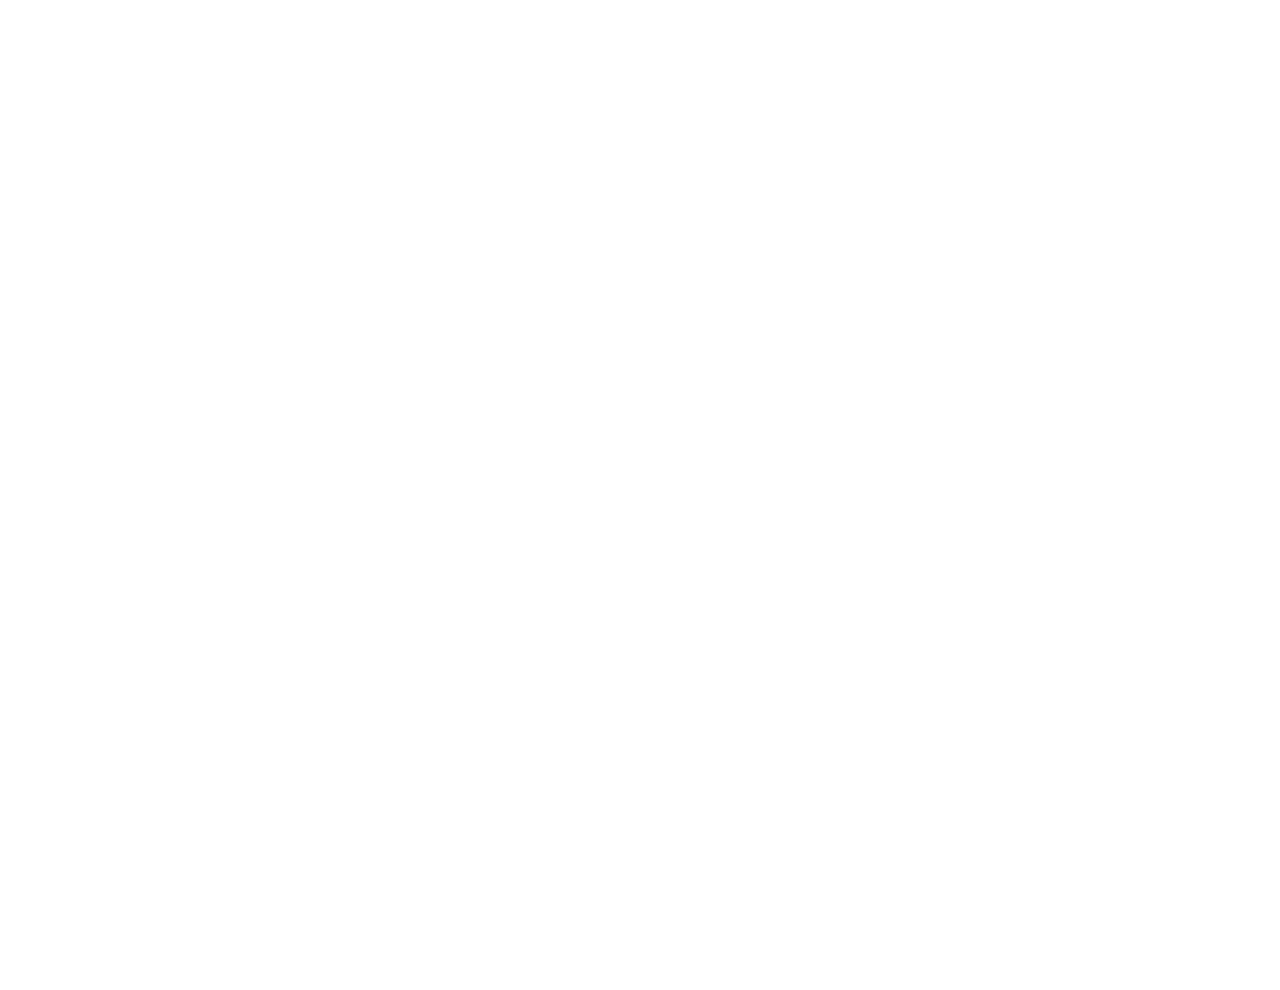
==== index.html @ fecf7533 "1" ====
<!DOCTYPE html>
<html lang="en">
<head>
    <meta charset="UTF-8">
    <meta http-equiv="X-UA-Compatible" content="IE=edge">
    <link rel="icon" href="Main/Favicon2.ico" type="Favicon2.ico"> 
    <meta name="viewport" content="width=device-width, initial-scale=1">
    <title>ALL IN ONE Technologies</title>


    <!--css-->
    <link rel="stylesheet"type="text/css" href="./Main/style.css">
    <!--css-->


    <!--стили шрифтоф-->
<style> /* ДОП ШРИФТЫ */
        
        /* Обычный */
    @font-face {
	font-family: 'More is less 22 Displacement'; 
	src: url(Main/fonts/More\ is\ less\ 22\ Displacement.woff2); 
    src: url(Main/fonts/More\ is\ less\ 22\ Displacement.woff);
    src: url(Main/fonts/More\ is\ less\ 22\ Displacement.ttf);
    }
    
    @font-face {
	font-family: 'Inter'; 
	src: url(Main/fonts/Inter-LightBETA.woff2); 
    src: url(Main/fonts/inter-light.otf);
    src: url(Main/fonts/Inter-LightBETA.woff2);
    }

    @font-face {
	font-family: 'WG Patchwork'; 
	src: url(Main/fonts/patchwork.ttf); 
    }

    @font-face {
	font-family: 'Chakra Petch'; 
	src: url(Main/fonts/ChakraPetch-Regular.ttf); 
    }

    @font-face {
	font-family: 'MACCOS DOUBLE Demo'; 
	src: url(Main/fonts/MACCOS_REGULAR_Demo.otf); 
    }

    @font-face {
	font-family: 'TRASHED'; 
	src: url(Main/fonts/trashed_[allfont.ru].ttf); 
    }

    @import url(https://allfont.ru/allfont.css?fonts=trashed);

</style>
    <!--стили шрифтоф-->
    

</head>
    <!--КОНЕЦ ТЕГА-->

    
<body><!--Тело-->
    <div id="wrapper" class="wrapper">
        <div id="container" class="container"><!--Контейнер-->
            <div class="preloader"><!--preloader-->
                <div class="preloader__row">
                <div class="preloader__item"></div>
                <div class="preloader__item"></div>
                </div>
            </div>
         
            <img  class="img1" src="./Main/1.png" alt="" ><!--банер-->
        
            <img onClick="Input()" class="cloud" id="cloud1" src="Main/cloud.svg" >
       
            <a href="5.Plug/index.html"><!--заголовок-->
                <h2 id="t1" class="text_1">A<span style="color: rgb(255, 255, 255)">L</span>L</h2>
                <h2 id="t2" class="text_2">in</h2>
                <h2 id="t3" class="text_3">ONE</h2>
                <h2 id="t4" class="text_4">Te<span style="color: rgb(255, 255, 255)">ch</span>no<span id="t5" style="color: rgba(35, 51, 52, 1)">logie</span>s</h2>
            </a>  
        
            <!--соцсети-->
            <a  href="http://t.me/allone_tech"> <img class="telegram" id="telegram1" src="Main/telegram.svg"></a>
            <a  href="https://wa.me/+79258591414"> <img class="whatsapp" id="whatsapp1" src="Main/whatsapp.svg"></a>
            <a  href="5.Plug/index.html"> <img class="instagram" id="instagram1" src="Main/instagram.svg"></a>
   
            <a href="1.About/index.html"><!--переход в блок О НАС-we are-->
                <img id="polosa1" class="polosa" src="Main/серая полоса.png">
                <img id="cod1" class="cod" src="Main/Штрих-код.png">
                <p id="wearw1" class="weare"> we are </p>
            </a>
       
            <a href="3.WORKS/index.html"><!--переход в блок РАБОТЫ-WORKS-->
                <p class="WORKS" id="w">WO<span class="w" id="" style="color: #f0d16b">R</span>KS</p>
            </a>
        
        </div>  
        </div>
    </div>
</body>
    <!--Тело Конец-->


    <!--JS-->
    <script>
        window.onload = function () {
        document.body.classList.add('loaded_hiding');
        window.setTimeout(function () {
            document.body.classList.add('loaded');
            document.body.classList.remove('loaded_hiding');
        }, 3000);
        }
    </script>

    <script type="text/javascript">
    
        function Input(){
        login_ok = false;
        
        password = "secret";
        password = prompt("Пароль","");
        password = password.toLowerCase();
        if (password=="secret") {
        login_ok = true;
        window.location = "https://drive.google.com/open?id=1zea0_iCSJAJDcbPmXrh8Y2ih3QPDjzrr&authuser=gkll.mmfb%40gmail.com&usp=drive_fs";
        }

        if (login_ok==false) alert("Неверный пароль!");
        }
    </script>
</html>
---- Main/style.css ----
html, body{
  width:100%; height:100%; margin:0;
    
  background: #ffffff;

  font-family: "More is less 22 Displacement";
  font-family: "Inter";
  font-family: "WG Patchwork";
  font-family: "Chakra Petch";
  font-family: "MACCOS DOUBLE Demo";
  font-family: "TRASHED";
}
* {
  margin: 0px;
  padding: 0px;
  box-sizing: border-box;
}

*,
 *:before,
 *:after {
   box-sizing: border-box;
 }

ul {
  list-style: none;
}
a {
  text-decoration: none;
  outline: none;
}

h1,
h2,
h3,
h4,
h5,
h6 {
    
  }
/*стили для БОДИ конец */


/* _____________________________________________ */
/* 
.wrapper .cloud  {
  filter: blur(5px); 
 transition: 1s; 
} */

/* .wrapper:hover   {
  filter: blur(0); /* Отменяем размытие


/* .container {
  -webkit-transition: all 1s ease;
  -moz-transition: all 1s ease;
  -o-transition: all 1s ease;
  -ms-transition: all 1s ease;
  transition: all 1s ease;
  -webkit-filter: grayscale(100%);
  filter: grayscale(100%);
} */

/* .container:hover  {
  -webkit-filter: grayscale(0);
   filter: grayscale(0);
}  */




.cloud {
  position: absolute;
  width: 72px;
  height: 72px;
  left: 113px;
  top: 240px;

  background: url(download-black-cloud-interface-symbol-with-down-arrow-inside_icon-icons.png);
  filter: drop-shadow(0px 4px 20px #FFFFFF);
}

.cloud {
  transition: 0.5s; /* Время эффекта */
  text-align: center; 

}
.cloud:hover {
  transform: scale(1.8); /* Увеличиваем масштаб */
}

/* @media (hover: hover) {
  #wrapper {
    filter: blur(10);
  }
} */


/* 
.cloud wrapper:hover  {
  filter: blur(10);
} */


/* 
#container #cloud1:hover  {
  filter: blur(5px); 
 
} */
/* _____________________________________________ */



/*контейнер*/
.wrapper {
  position: relative;
  display: flex;
  flex-wrap: wrap;
  max-height: 100%;
  overflow: hidden;
}

.container {
    
  position: relative;
  max-width: 100%;
  min-height: auto;
  margin: 0 auto;
  background-size: contain;
}

.img1 { 
  max-width: 100%;
  height: auto;
  max-height:100%;
  display: flex;
  justify-content: center;
}

/*Стили текстов*/
.text_1 {
  position: absolute;
  left: 231px;
  top: 100px;
    
  font-family: 'More is less 22 Displacement';
  font-style: normal;
  font-weight: 400;
  font-size: 55px;
  line-height: 63px;
  text-align: center;
    
  color: #000000;
    
  text-shadow: 3px 2px 30px #FFFFFF;
}

.text_1 {
  transition: 1s; /* Время эффекта */
  text-align: center; 
}
.text_1:hover {
  transform: scale(1.6); /* Увеличиваем масштаб */
}

.text_2 {
  position: absolute;
  left: 319px;
  top: 115px;

  font-family: 'Inter';
  font-style: normal;
  font-weight: 300;
  font-size: 35px;
  line-height: 42px;

  color: #000000;
}

.text_2 {
  transition: 1s; /* Время эффекта */
  text-align: center; 
}
.text_2:hover {
  transform: scale(1.6); /* Увеличиваем масштаб */
}

.text_3 {
  position: absolute;

  left: 353px;
  top: 110px;

  font-family: 'WG Patchwork';
  font-style: normal;
  font-weight: 400;
  font-size: 40px;
  line-height: 40px;
  text-align: center;

  color: #000000;

  text-shadow: 3px 2px 20px #FFFFFF;
}

.text_3 {
  transition: 1s; /* Время эффекта */
  text-align: center; 
}
.text_3:hover {
  transform: scale(1.6); /* Увеличиваем масштаб */
}

.text_4 {
  position: absolute;
  left: 458px;
  top: 120px;
    
  font-family: 'TRASHED';
  font-style: normal;
  font-weight: 400;
  font-size: 30px;
  line-height: 34px;
    
  text-align: center;
  letter-spacing: 0.25em;
    
  color: #000000;
 }

 .text_4 {
  transition: 1s; /* Время эффекта */
  text-align: center; 
}
.text_4:hover {
  transform: scale(1.2); /* Увеличиваем масштаб */
}
/*Стили текстов конец*/


/*соцсети */
.telegram {
  position: absolute;
  width: 78px;
  height: 76.64px;
  left: 127px;
  top: 90px;
  
  background: url(main/telegram.svg;);
  filter: drop-shadow(0px 4px 10px #FFFFFF);
  transform: rotate(-4.28deg);
}

.telegram {
  transition: 0.5s; /* Время эффекта */
  text-align: center; 
}
.telegram:hover {
  transform: scale(1.2); /* Увеличиваем масштаб */
}

.whatsapp {
  position: absolute;
  width: 68px;
  height: 68px;
  left: 123px;
  top: 135px;

  background: url(/Main/whatsapp.svg)
  filter: drop-shadow(0px 4px 10px #FFFFFF);
}

.whatsapp {
  transition: 0.5s; /* Время эффекта */
  text-align: center; 
}
.whatsapp:hover {
  transform: scale(1.2); /* Увеличиваем масштаб */
}

.instagram {
  position: absolute;
  width: 81px;
  height: 81px;
  left: 127px;
  top: 175px;
  
  background: url(353424-instagram-logo_107474.png);
  filter: drop-shadow(0px 4px 20px #FFFFFF);
  transform: rotate(-15.37deg);
}

.instagram {
  transition: 0.5s; /* Время эффекта */
  text-align: center; 
}
.instagram:hover {
  transform: scale(1.2); /* Увеличиваем масштаб */
}












/*соцсети */


/*другие элементы,штрих код,полоса,текст */
.polosa {
  position: absolute;
  width: 250px;
  height: 38px;
  left: 0px;
  top: 610px;

  transform: translateX(-150%);
  animation: ani 2s forwards;
}

@keyframes ani {
  0% {transform: translateX(-150%);}
  100% {transform: translateY(0);}
}

.weare {
  position: absolute;
  left: 35px;
  top: 630px;

  font-family: 'Chakra Petch';
  font-style: normal;
  font-weight: 400;
  font-size: 15px;
  line-height: 20px;
  letter-spacing: 2.2em;

  color: #FFFFFF;

  transform: translateX(-150%);
  animation: ani 7s forwards;
}

@keyframes ani {
  0% {transform: translateX(-150%);}
  100% {transform: translateY(0);}
}

.cod {
  position: absolute;
  width: 225px;
  height: 22px;
  left: 22px;
  top: 610px;

  font-family: 'Chakra Petch';
  font-style: normal;
  font-weight: 400;
  font-size: 15px;
  line-height: 20px;
  letter-spacing: 2.3em;

  color: #FFFFFF;

  transform: translateX(-150%);
  animation: ani 6s forwards;
}

@keyframes ani {
  0% {transform: translateX(-150%);}
  100% {transform: translateY(0);}
}
/*другие элементы,штрих код,полоса,текст.КОНЕЦ*/


/*Блок WORKS*/
.WORKS {
  position: absolute;
  left: 800px;
  top: 260px;
 

  font-family: 'MACCOS DOUBLE Demo';
  font-style: normal;
  font-weight: 400;
  font-size: 33px;
  line-height: 45px;
  letter-spacing: 0.1em;

  color: #FFFFFF;

  text-shadow: 2px 6px 4px rgba(255, 255, 255, 0.4);
  transform: matrix(1, 0.33, 0.02, 0.96, 0, 0);
}

/*АНИМАЦИЯ МИРЦАНИЯ WORKS*/
.w {
  color: #fff;
  text-shadow:
  /* White glow */
  0 0 7px #fff,
  0 0 10px #fff,
  0 0 21px #fff,
  /* Green glow */
  0 0 42px #EDD394,
  0 0 82px #EDD394,
  0 0 92px #EDD394,
  0 0 102px #EDD394,
  0 0 151px #EDD394;
}

@keyframes flicker {
  0%, 18%, 22%, 25%, 53%, 57%, 100% {
  text-shadow:
  0 0 4px #fff,
  0 0 11px #fff,
  0 0 19px #fff,
  0 0 40px #775b18,
  0 0 80px #9b7d38,
  0 0 90px #EDD394,
  0 0 100px #f7b825,
  0 0 111px #EDD394;
  }
  20%, 24%, 55% {       
  text-shadow: none;
  }
}

.w {
  animation: flicker 1.3s infinite alternate;
  color: rgb(255, 255, 255);
}
/*АНИМАЦИЯ МИРЦАНИЯ WORKS КОНЕЦ*/

/*Блок загрузки прелайдер */
.preloader {
  /*фиксированное позиционирование*/
  position: fixed;
  /* координаты положения */
  left: 0;
  top: 0;
  right: 0;
  bottom: 0;
  /* фоновый цвет элемента */
  background: #e0e0e0;
  /* размещаем блок над всеми элементами на странице (это значение должно быть больше, чем у любого другого позиционированного элемента на странице) */
  z-index: 1001;
}

.preloader__row {
  position: relative;
  top: 50%;
  left: 50%;
  width: 70px;
  height: 70px;
  margin-top: -35px;
  margin-left: -35px;
  text-align: center;
  animation: preloader-rotate 1s infinite linear;
}

.preloader__item {
  position: absolute;
  display: inline-block;
  top: 0;
  background-color: #ffffff;
  border-radius: 100%;
  width: 35px;
  height: 35px;
  animation: preloader-bounce 1s infinite ease-in-out;
}

.preloader__item:last-child {
  top: auto;
  bottom: 0;
  animation-delay: 8s;
}

@keyframes preloader-rotate {
  100% {
    transform: rotate(360deg);
  }
}

@keyframes preloader-bounce {

  0%,
  100% {
    transform: scale(0);
  }

  50% {
    transform: scale(1);
  }
}

.loaded_hiding .preloader {
  transition: 6.3s opacity;
  opacity: 0;
}

.loaded .preloader {
  display: none;
}
/*Блок загрузки прелайдер конец*/



/*Брек поинт*/

/* 1024-1280 */
@media (min-width: 1020px) and (max-width: 1280px){ 
  #wrapper {
    margin: 90px 10px 0px 10px;
    }
  
  #t1 {
    width: 6%;
    font-size: 265%;
    left: 16%;
    top:10%;
    }

  #t2 {
    width: 2%;
    font-size: 180%;
    left: 23%;
    top: 12%;
    }

  #t3 {
    width: 9%;
    font-size: 230%;
    left: 26%;
    top: 12%;
    }

  #t4 {
    width: 23%;
    font-size: 142%;
    left: 36%;
    top: 13.4%;
    }    

  #t5 {
    width: 65%;
    font-size: 108%;
    left: 15%;
    top: 13.4%;
    }  

  #w {
    width: 10%;
    font-size: 176%;
    left: 56.5%;
    top: 30%;
    }    
  
  #polosa1{
    width: 18%;
    left: 0%;
    top: 79%;
    }        

  #cod1 {
    width: 16%;
    left: 2%;
    top: 79%;
    }  

  #wearw1 {
    width: 30%;
    font-size: 67%;
    left: 3%;
    top: 82%;
    }  

  #cloud1 {
    
    width: 6%;
    left: 8%;
    top: 24%;
    }  

  #telegram1 {
    width: 6%;
    left: 8%;
    top: 9%;
    }  

  #whatsapp1 {
    width: 5%;
    left:8%;
    top: 14%;
    }  

  #instagram1 {
    width: 6%;
    left: 8%;
    top: 18%;
    }  
}


  /* 1280-1366 */
@media (min-width: 1277px) and (max-width: 1366px){ 
#t1 {
    width: 6%;
    font-size: 290%;
    left: 15%;
    top:11%;
    }

  #t2 {
    width: 2%;
    font-size: 200%;
    left: 21.2%;
    top: 12.5%;
    }

  #t3 {
    width: 9%;
    font-size: 260%;
    left: 23.3%;
    top: 12.5%;
    }

  #t4 {
    width: 25%;
    font-size: 205%;
    left: 33%;
    top: 13.4%;
    }    

  #t5 {
    width: 65%;
    font-size: 90%;
    left: 15%;
    top: 13.4%;
    }  

  #w {
    width: 10%;
    font-size: 220%;
    left: 56.5%;
    top: 30%;
    }    
  
  #polosa1{
    width: 18%;
    left: 0%;
    top: 76.4%;
    }        

  #cod1 {
    width: 16%;
    left: 2%;
    top: 76.4%;
    }  

  #wearw1 {
    width: 30%;
    font-size: 67%;
    left: 6%;
    top: 79%;
    }  

  #cloud1 {
    width: 6%;
    left: 7.5%;
    top: 26%;
    }  

  #telegram1 {
    width: 6%;
    left: 8%;
    top: 10%;
    }  

  #whatsapp1 {
    width: 5%;
    left:8%;
    top: 15%;
    }  

  #instagram1 {
    width: 6%;
    left: 8%;
    top: 19%;
    }  
}


  /* 1366-1440 ОСНОВНОЙ СТИЛЬ  */
@media (min-width: 1360px) and (max-width: 1440px){}


  /* 1440-1536 */
@media (min-width: 1438px) and (max-width: 1536px){ 
#t1 {
  width: 7%;
  font-size: 360%;
  left: 15%;
  top: 11.5%;
  }

#t2 {
  width: 2%;
  font-size: 240%;
  left: 22.3%;
  top: 13%;
  }

#t3 {
  width: 9%;
  font-size: 310%;
  left: 25%;
  top: 12.9%;
  }

#t4 {
  width: 25%;
  font-size: 210%;
  left: 34%;
  top: 14.4%;
  }    

#t5 {
  width: 65%;
  font-size: 100%;
  left: 15%;
  top: 13.4%;
  }  

#w {
  width: 10%;
  font-size: 220%;
  left: 56.5%;
  top: 30%;
  }    

#polosa1{
  width: 18.3%;
  left: 0%;
  top: 80%;
  }        

#cod1 {
  width: 16%;
  left: 2%;
  top: 80%;
  }  

#wearw1 {
  width: 30%;
  font-size: 67%;
  left: 7.4%;
  top: 82.2%;
  }  

#cloud1 {
  width: 6%;
  left: 7.5%;
  top: 26%;
  }  

#telegram1 {
  width: 6%;
  left: 7.8%;
  top: 11%;
  }  

#whatsapp1 {
  width: 5%;
  left: 7.6%;
  top: 16%;
  }  

#instagram1 {
  width: 6%;
  left: 7.8%;
  top: 20%;
  }  
}

  /* 1536-1920 */
@media (min-width: 1534px) and (max-width: 1920px){ 
#t1 {
  width: 6%;
  font-size: 375%;
  left: 16%;
  top: 11.8%;
  }

#t2 {
  width: 2%;
  font-size: 255%;
  left: 23%;
  top: 13%;
  }

#t3 {
  width: 9%;
  font-size: 325%;
  left: 25.3%;
  top: 12.9%;
  }

#t4 {
  width: 24%;
  font-size: 225%;
  left: 35%;
  top: 14.4%;
  }    

#t5 {
  width: 65%;
  font-size: 105%;
  left: 15%;
  top: 13.4%;
  }  

#w {
  width: 10%;
  font-size: 255%;
  left: 56.8%;
  top: 32%;
  }    

#polosa1{
  width: 18.8%;
  left: 0%;
  top: 80%;
  }        

#cod1 {
  width: 16.7%;
  left: 2%;
  top: 80.2%;
  }  

#wearw1 {
  width: 20%;
  font-size: 90%;
  left: 5.5%;
  top: 82.1%;
  }  

#cloud1 {
  width: 12%;
  left: 4.5%;
  top: 27%;
  }  

#telegram1 {
  width: 6%;
  left: 7.8%;
  top: 12%;
  }  

#whatsapp1 {
  width: 5%;
  left: 7.6%;
  top: 17%;
  }  

#instagram1 {
  width: 6%;
  left: 7.8%;
  top: 21%;
  }  
}

/* 1920 - цент блок с отступами  */
@media (min-width: 1918px) and (max-width: 1985px){ 
#t1 {
  width: 8%;
  font-size: 500%;
  left: 15%;
  top: 12.6%;
  }

#t2 {
  width: 2%;
  font-size: 360%;
  left: 23%;
  top: 14%;
  }

#t3 {
  width: 9%;
  font-size: 420%;
  left: 26%;
  top: 13.5%;
  }

#t4 {
  width: 24%;
  font-size: 275%;
  left: 35.3%;
  top: 14.4%;
  }    

#t5 {
  width: 65%;
  font-size: 105%;
  left: 15%;
  top: 13.4%;
  }  

#w {
  width: 10%;
  font-size: 350%;
  left: 56%;
  top: 32%;
  }    

#polosa1{
  width: 17%;
  left: 0%;
  top: 79%;
  }        

#cod1 {
  width: 15%;
  left: 2%;
  top: 79.1%;
  }  

#wearw1 {
  width: 21%;
  font-size: 90%;
  left: 6.2%;
  top: 80.7%;
  }  

#cloud1 {
  width: 9%;
  height: 9%;
  left: 6%;
  top: 27%;
  }  

#telegram1 {
  width: 9%;
  height: 9%;
  left: 6.8%;
  top: 11%;
  }  

#whatsapp1 {
  width: 8%;
  height: 8%;
  left: 6.8%;
  top: 16%;
  }  

#instagram1 {
  width: 9.4%;
  height: 9.4%;
  left: 7.4%;
  top: 20.4%;
  }  
}

@media  (min-width: 1986px) and (max-width: 2560px){
#t1 {
  width: 8%;
  height: 5%;
  font-size: 750%;
  left: 15.3%;
  top: 13%;
  }

#t2 {
  width: 2%;
  height: 3%;
  font-size: 450%;
  left: 24%;
  top: 14%;
  }

#t3 {
  width: 9%;
  height: 4%;
  font-size: 550%;
  left: 26.6%;
  top: 14%;
  }

#t4 {
  width: 24%;
  height: 3%;
  font-size: 355%;
  left: 35.4%;
  top: 15.1%;
  }    

#t5 {
  width: 65%;
  font-size: 105%;
  left: 15%;
  top: 13.4%;
  }  

#w {
  width: 10%;
  font-size: 470%;
  left: 56%;
  top: 33%;
  }    

#polosa1{
  width: 18.5%;
  height: 5%;
  left: 0%;
  top: 79.5%;
  }        

#cod1 {
  width: 16.6%;
  height: 2.7%;
  left: 2%;
  top: 79.7%;
  }  

#wearw1 {
  width: 24%;
  font-size: 180%;
  left: 2.6%;
  top: 82.7%;
  }  

#cloud1 {
  width: 9%;
  height: 9%;
  left: 6%;
  top: 27%;
  }  

#telegram1 {
  width: 9%;
  height: 9%;
  left: 6.8%;
  top: 11%;
  }  

#whatsapp1 {
  width: 8%;
  height: 8%;
  left: 6.8%;
  top: 16%;
  }  

#instagram1 {
  width: 9.4%;
  height: 9.4%;
  left: 7.4%;
  top: 20.4%;
  }    
}


/* 1366-1445  ПРОМЕЖУТОЧНЫЙ*/
@media (min-width: 1364px) and (max-width: 1445px){ 
#w {
  width: 10%;
  font-size: 230%;
  left: 57%;
  top: 30%;
  }   
}
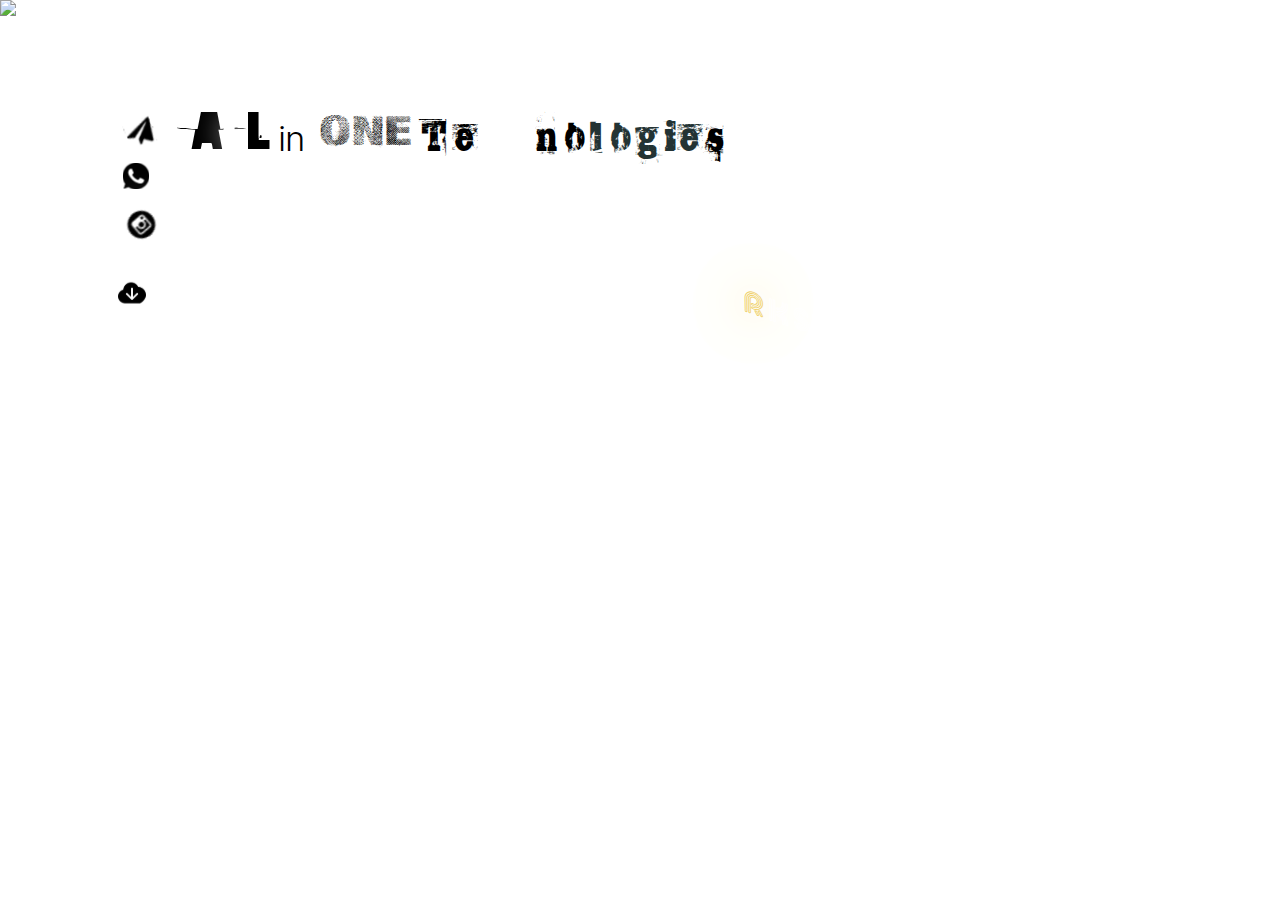
==== commit e6235760: "1" ====
--- a/index.html
+++ b/index.html
@@ -4,7 +4,7 @@
     <meta charset="UTF-8">
     <meta http-equiv="X-UA-Compatible" content="IE=edge">
     <link rel="icon" href="Main/Favicon2.ico" type="Favicon2.ico"> 
-    <meta name="viewport" content="width=device-width, initial-scale=1">
+    <meta name="viewport" content="width=device-width, initial-scale=1.0"> <!--Строчка, которая делает магию-->
     <title>ALL IN ONE Technologies</title>
 
 
@@ -61,45 +61,58 @@
     <!--КОНЕЦ ТЕГА-->
 
     
-<body><!--Тело-->
-    <div id="wrapper" class="wrapper">
-        <div id="container" class="container"><!--Контейнер-->
-            <div class="preloader"><!--preloader-->
-                <div class="preloader__row">
-                <div class="preloader__item"></div>
-                <div class="preloader__item"></div>
-                </div>
+<body id="body1"><!--Тело-->
+
+    <div class="container" id="container1"><!--Контейнер-->
+        <div class="preloader"><!--preloader-->
+            <div class="preloader__row">
+            <div class="preloader__item"></div>
+            <div class="preloader__item"></div>
             </div>
-         
-            <img  class="img1" src="./Main/1.png" alt="" ><!--банер-->
-        
-            <img onClick="Input()" class="cloud" id="cloud1" src="Main/cloud.svg" >
-       
-            <a href="5.Plug/index.html"><!--заголовок-->
-                <h2 id="t1" class="text_1">A<span style="color: rgb(255, 255, 255)">L</span>L</h2>
-                <h2 id="t2" class="text_2">in</h2>
-                <h2 id="t3" class="text_3">ONE</h2>
-                <h2 id="t4" class="text_4">Te<span style="color: rgb(255, 255, 255)">ch</span>no<span id="t5" style="color: rgba(35, 51, 52, 1)">logie</span>s</h2>
-            </a>  
-        
-            <!--соцсети-->
-            <a  href="http://t.me/allone_tech"> <img class="telegram" id="telegram1" src="Main/telegram.svg"></a>
-            <a  href="https://wa.me/+79258591414"> <img class="whatsapp" id="whatsapp1" src="Main/whatsapp.svg"></a>
-            <a  href="5.Plug/index.html"> <img class="instagram" id="instagram1" src="Main/instagram.svg"></a>
-   
-            <a href="1.About/index.html"><!--переход в блок О НАС-we are-->
-                <img id="polosa1" class="polosa" src="Main/серая полоса.png">
-                <img id="cod1" class="cod" src="Main/Штрих-код.png">
-                <p id="wearw1" class="weare"> we are </p>
-            </a>
-       
-            <a href="3.WORKS/index.html"><!--переход в блок РАБОТЫ-WORKS-->
-                <p class="WORKS" id="w">WO<span class="w" id="" style="color: #f0d16b">R</span>KS</p>
-            </a>
-        
-        </div>  
         </div>
-    </div>
+
+        <section class="section1" >
+            <div class="cloud_click">
+                <img onClick="Input()" class="cloud" id="cloud1" src="Main/cloud.svg" >
+            </div>
+
+            <div class="imgs">
+                <img class="img1" src="../ALL IN ONE Technologies/Main/img/1384-799.png">
+            </div>
+
+            <div class="logo"><!--заголовок-->
+                <a href="5.Plug/index.html">
+                    <h2 id="t1" class="text_1">A<span style="color: rgb(255, 255, 255)">L</span>L</h2>
+                    <h2 id="t2" class="text_2">in</h2>
+                    <h2 id="t3" class="text_3">ONE</h2>
+                    <h2 id="t4" class="text_4">Te<span style="color: rgb(255, 255, 255)">ch</span>no<span id="t5" style="color: rgba(35, 51, 52, 1)">logie</span>s</h2>
+                </a>  
+            </div>
+
+            <div class="social"><!--соцсети-->
+                <a  href="http://t.me/allone_tech"> <img class="telegram" id="telegram1" src="Main/telegram.svg"></a>
+                <a  href="https://wa.me/+79258591414"> <img class="whatsapp" id="whatsapp1" src="Main/whatsapp.svg"></a>
+                <a  href="5.Plug/index.html"> <img class="instagram" id="instagram1" src="Main/instagram.svg"></a>
+            </div>
+
+            <div><!--переход в блок О НАС-we are-->
+            <div id="www">
+                <a href="1.About/index.html">
+                    <img id="polosa1"class="polosa" src="Main/серая полоса.png">
+                    <img id="cod1" class="cod" src="Main/Штрих-код.png">
+                    <p id="wearw1" class="weare"> we are </p>
+                </a>
+            </div>
+            </div>
+
+            <div class="block_works"><!--переход в блок РАБОТЫ-WORKS-->
+                <a href="3.WORKS/index.html">
+                    <p class="WORKS" id="w">WO<span class="w" id="" style="color: #f0d16b">R</span>KS</p>
+                </a>
+            </div>
+        </section>
+
+    </div>  
 </body>
     <!--Тело Конец-->
 
--- a/Main/style.css
+++ b/Main/style.css
@@ -1,4 +1,3 @@
-
 html, body{
   width:100%; height:100%; margin:0;
     
@@ -30,209 +29,120 @@
   text-decoration: none;
   outline: none;
 }
-
-h1,
-h2,
-h3,
-h4,
-h5,
-h6 {
-    
-  }
+/* #body1 {
+  background: url(../Main/img/1384-799.png) no-repeat center;
+  background-size: cover;
+}  */
 /*стили для БОДИ конец */
 
 
-/* _____________________________________________ */
-/* 
-.wrapper .cloud  {
-  filter: blur(5px); 
- transition: 1s; 
-} */
-
-/* .wrapper:hover   {
-  filter: blur(0); /* Отменяем размытие
-
-
-/* .container {
-  -webkit-transition: all 1s ease;
-  -moz-transition: all 1s ease;
-  -o-transition: all 1s ease;
-  -ms-transition: all 1s ease;
-  transition: all 1s ease;
-  -webkit-filter: grayscale(100%);
-  filter: grayscale(100%);
-} */
-
-/* .container:hover  {
-  -webkit-filter: grayscale(0);
-   filter: grayscale(0);
-}  */
-
-
-
-
-.cloud {
-  position: absolute;
-  width: 72px;
-  height: 72px;
-  left: 113px;
-  top: 240px;
-
-  background: url(download-black-cloud-interface-symbol-with-down-arrow-inside_icon-icons.png);
-  filter: drop-shadow(0px 4px 20px #FFFFFF);
-}
-
-.cloud {
-  transition: 0.5s; /* Время эффекта */
-  text-align: center; 
-
-}
-.cloud:hover {
-  transform: scale(1.8); /* Увеличиваем масштаб */
-}
-
-/* @media (hover: hover) {
-  #wrapper {
-    filter: blur(10);
-  }
-} */
-
-
-/* 
-.cloud wrapper:hover  {
-  filter: blur(10);
-} */
-
-
-/* 
-#container #cloud1:hover  {
-  filter: blur(5px); 
- 
-} */
-/* _____________________________________________ */
-
-
-
 /*контейнер*/
-.wrapper {
+.container {
+  position: absolute;
+  width: 100%;
+  height: 100%;
+  display: flex;
+  overflow: hidden;
+  justify-content: space-between;
+  flex-wrap: wrap;
+}
+
+.section1 {
   position: relative;
-  display: flex;
-  flex-wrap: wrap;
-  max-height: 100%;
-  overflow: hidden;
-}
-
-.container {
-    
+  width: 100%;
+  height: auto;
+}
+
+.img1 {
+  width: 100%;
+  height: auto;
+}
+
+.imgs {
   position: relative;
-  max-width: 100%;
-  min-height: auto;
-  margin: 0 auto;
-  background-size: contain;
-}
-
-.img1 { 
-  max-width: 100%;
-  height: auto;
-  max-height:100%;
-  display: flex;
-  justify-content: center;
-}
+  width: 100%;
+  height: 100%;
+}
+
+
 
 /*Стили текстов*/
+.logo {
+  position: absolute;
+  width: 45%;
+  height: 8%;
+  left: 15%;
+  top: 11%;
+}
+
 .text_1 {
   position: absolute;
-  left: 231px;
-  top: 100px;
-    
   font-family: 'More is less 22 Displacement';
   font-style: normal;
   font-weight: 400;
   font-size: 55px;
   line-height: 63px;
-  text-align: center;
-    
   color: #000000;
-    
   text-shadow: 3px 2px 30px #FFFFFF;
 }
-
 .text_1 {
   transition: 1s; /* Время эффекта */
-  text-align: center; 
 }
 .text_1:hover {
   transform: scale(1.6); /* Увеличиваем масштаб */
 }
 
 .text_2 {
-  position: absolute;
-  left: 319px;
-  top: 115px;
-
+  left: 15%;
+  top: 25%;
+  position: absolute;
   font-family: 'Inter';
   font-style: normal;
   font-weight: 300;
   font-size: 35px;
   line-height: 42px;
-
   color: #000000;
 }
-
 .text_2 {
   transition: 1s; /* Время эффекта */
-  text-align: center; 
 }
 .text_2:hover {
   transform: scale(1.6); /* Увеличиваем масштаб */
 }
 
 .text_3 {
-  position: absolute;
-
-  left: 353px;
-  top: 110px;
-
+  left: 22%;
+  top: 20%;
+  position: absolute;
   font-family: 'WG Patchwork';
   font-style: normal;
   font-weight: 400;
   font-size: 40px;
   line-height: 40px;
-  text-align: center;
-
   color: #000000;
-
   text-shadow: 3px 2px 20px #FFFFFF;
 }
-
 .text_3 {
   transition: 1s; /* Время эффекта */
-  text-align: center; 
 }
 .text_3:hover {
   transform: scale(1.6); /* Увеличиваем масштаб */
 }
 
 .text_4 {
-  position: absolute;
-  left: 458px;
-  top: 120px;
-    
+  left: 40%;
+  top: 35%;
+  position: absolute;
   font-family: 'TRASHED';
   font-style: normal;
   font-weight: 400;
   font-size: 30px;
   line-height: 34px;
-    
-  text-align: center;
   letter-spacing: 0.25em;
-    
   color: #000000;
- }
-
+}
  .text_4 {
-  transition: 1s; /* Время эффекта */
-  text-align: center; 
+  transition: 1s; /* Время эффекта */ 
 }
 .text_4:hover {
   transform: scale(1.2); /* Увеличиваем масштаб */
@@ -241,18 +151,24 @@
 
 
 /*соцсети */
+.social {
+  position: absolute;
+  width: 5%;
+  height: 18%;
+  left: 8%;
+  top: 11%;
+}
+
 .telegram {
   position: absolute;
   width: 78px;
   height: 76.64px;
-  left: 127px;
-  top: 90px;
+
   
   background: url(main/telegram.svg;);
   filter: drop-shadow(0px 4px 10px #FFFFFF);
   transform: rotate(-4.28deg);
 }
-
 .telegram {
   transition: 0.5s; /* Время эффекта */
   text-align: center; 
@@ -264,14 +180,12 @@
 .whatsapp {
   position: absolute;
   width: 68px;
-  height: 68px;
-  left: 123px;
-  top: 135px;
-
+  height: 72px;
+  top: 28%;
+ 
   background: url(/Main/whatsapp.svg)
   filter: drop-shadow(0px 4px 10px #FFFFFF);
 }
-
 .whatsapp {
   transition: 0.5s; /* Время эффекта */
   text-align: center; 
@@ -284,14 +198,12 @@
   position: absolute;
   width: 81px;
   height: 81px;
-  left: 127px;
-  top: 175px;
-  
+  top: 55%;
+
   background: url(353424-instagram-logo_107474.png);
   filter: drop-shadow(0px 4px 20px #FFFFFF);
   transform: rotate(-15.37deg);
 }
-
 .instagram {
   transition: 0.5s; /* Время эффекта */
   text-align: center; 
@@ -299,56 +211,74 @@
 .instagram:hover {
   transform: scale(1.2); /* Увеличиваем масштаб */
 }
-
-
-
-
-
-
-
-
-
-
-
-
-/*соцсети */
+/*соцсети *
+
+
+/* Облоко */
+.cloud_click {
+  position: absolute;
+  width: 5%;
+  height: 6%;
+  left: 7.5%;
+  top: 29%;
+  z-index: 1;
+}
+.cloud {
+  position: absolute;
+  width: 72px;
+  height: 72px;
+  background: url(download-black-cloud-interface-symbol-with-down-arrow-inside_icon-icons.png);
+  filter: drop-shadow(0px 4px 20px #FFFFFF);
+  z-index: 1;
+}
+.cloud {
+  transition: 0.5s; /* Время эффекта */
+  text-align: center; 
+}
+.cloud:hover {
+  transform: scale(1.8); /* Увеличиваем масштаб */
+}
+/* Облоко */
+/
 
 
 /*другие элементы,штрих код,полоса,текст */
+.div {
+  position: absolute;
+}
+#www {
+  position: absolute;
+  width: 25%;
+  height: 5%;
+  top: 75%;
+}
+
 .polosa {
   position: absolute;
   width: 250px;
   height: 38px;
-  left: 0px;
-  top: 610px;
-
+  left: 0%;
   transform: translateX(-150%);
   animation: ani 2s forwards;
 }
-
 @keyframes ani {
   0% {transform: translateX(-150%);}
   100% {transform: translateY(0);}
 }
-
 .weare {
   position: absolute;
-  left: 35px;
-  top: 630px;
-
+  left: 10%;
+  top: 53%;
   font-family: 'Chakra Petch';
   font-style: normal;
   font-weight: 400;
   font-size: 15px;
   line-height: 20px;
   letter-spacing: 2.2em;
-
   color: #FFFFFF;
-
   transform: translateX(-150%);
   animation: ani 7s forwards;
 }
-
 @keyframes ani {
   0% {transform: translateX(-150%);}
   100% {transform: translateY(0);}
@@ -358,22 +288,18 @@
   position: absolute;
   width: 225px;
   height: 22px;
-  left: 22px;
-  top: 610px;
-
+  left: 6.5%;
+  top: 2.4%;
   font-family: 'Chakra Petch';
   font-style: normal;
   font-weight: 400;
   font-size: 15px;
   line-height: 20px;
   letter-spacing: 2.3em;
-
   color: #FFFFFF;
-
   transform: translateX(-150%);
   animation: ani 6s forwards;
 }
-
 @keyframes ani {
   0% {transform: translateX(-150%);}
   100% {transform: translateY(0);}
@@ -382,21 +308,25 @@
 
 
 /*Блок WORKS*/
+.block_works {
+  position: absolute;
+  width: 12%;
+  height: 15%;
+  left: 52%;
+  top: 25%;
+  
+}
 .WORKS {
   position: absolute;
-  left: 800px;
-  top: 260px;
- 
-
+  top: 40%;
+  left: 9%;
   font-family: 'MACCOS DOUBLE Demo';
   font-style: normal;
   font-weight: 400;
   font-size: 33px;
   line-height: 45px;
   letter-spacing: 0.1em;
-
   color: #FFFFFF;
-
   text-shadow: 2px 6px 4px rgba(255, 255, 255, 0.4);
   transform: matrix(1, 0.33, 0.02, 0.96, 0, 0);
 }
@@ -416,7 +346,6 @@
   0 0 102px #EDD394,
   0 0 151px #EDD394;
 }
-
 @keyframes flicker {
   0%, 18%, 22%, 25%, 53%, 57%, 100% {
   text-shadow:
@@ -513,569 +442,1043 @@
 /*Блок загрузки прелайдер конец*/
 
 
-
-/*Брек поинт*/
-
-/* 1024-1280 */
-@media (min-width: 1020px) and (max-width: 1280px){ 
-  #wrapper {
-    margin: 90px 10px 0px 10px;
+/* Брек поинт */
+
+/* @media (min-width: 1003px) and (max-height: 599px){
+#body1 {
+  background: url(../Main/img/1003-599.png) no-repeat center;
+  background-size: cover;
+} 
+
+.container {
+  zoom: 70%;
+}
+
+.logo {
+  left: 12%;
+  zoom: 110%;
+}
+
+.cloud_click{
+  left: 4.6%;
+}
+
+.social {
+  left: 5%;
+}
+
+
+#www {
+  zoom: 85%;
+}
+.weare {
+  top: 40%;
+  left: 16%;
+  zoom: 85%;
+}
+.cod {
+  left: 13%;
+  zoom: 85%;
+}
+
+.block_works {
+  left: 51%;
+}
+}
+@media (min-width: 1024px) and (max-height: 768px){
+#body1 {
+  background: url(../Main/img/1024-768.png) no-repeat center;
+  background-size: cover;
+} 
+
+.container {
+  zoom: 90%;
+}
+
+.logo {
+  left: 2%;
+  zoom: 90%;
+  top: 12%;
+}
+
+.cloud_click{
+  left: 56.4%;
+  top: 11%
+}
+
+.social {
+  left: 56.4%;
+  top: 27%
+}
+
+
+#www {
+  zoom: 90%;
+  top: 85%;
+}
+.weare {
+  top: 40%;
+  left: 16%;
+  zoom: 90%;
+}
+.cod {
+  left: 13%;
+  zoom: 90%;
+}
+
+.block_works {
+  left: 38.5%;
+  top: 25%;
+}
+} */
+
+
+/* @media (min-width: 1280px) and (max-height: 1024px){
+#body1 {
+  background: url(../Main/img/1024-768.png) no-repeat center;
+  background-size: cover;
+} 
+
+.container {
+  zoom: 114%;
+}
+
+.logo {
+  left: 2%;
+  zoom: 90%;
+  top: 12%;
+}
+
+.cloud_click{
+  left: 57%;
+  top: 11%
+}
+
+.social {
+  left: 56.4%;
+  top: 27%
+}
+
+
+#www {
+  zoom: 90%;
+  top: 85%;
+}
+.weare {
+  top: 40%;
+  left: 16%;
+  zoom: 90%;
+}
+.cod {
+  left: 13%;
+  zoom: 90%;
+}
+
+.block_works {
+  left: 38.5%;
+  top: 25%;
+}
+} */
+
+
+
+/* 
+@media (min-width: 1251px) and (max-height: 626px){
+#body1 {
+  background: url(../Main/img/1251-626.png) no-repeat center;
+  background-size: cover;
+} 
+
+.container {
+  zoom: 80%;
+}
+
+.logo {
+  left: 17%;
+  zoom: 110%;
+  top: 2.2%;
+}
+
+.cloud_click{
+  left: 10%;
+  top: 22%;
+}
+
+.social {
+  left: 10%;
+  top: 2.5%;
+}
+
+
+#www {
+  zoom: 115%;
+  top: 75%;
+}
+.weare {
+  top: 60%;
+  left: 19.7%;
+  zoom: 85%;
+}
+.cod {
+  left: 18%;
+  zoom: 85%;
+}
+
+.block_works {
+  left: 53%;
+  top: 20%;
+}
+} */
+
+/* @media (min-width: 1259px) and (max-height: 855px){
+  #body1 {
+    background: url(../Main/img/) no-repeat center;
+    background-size: cover;
+  }   
+  .container {
+    zoom: 90%;
+  }
+  
+  .social {
+    right: 1%;
+    top: 59%;
+    zoom: 110%;
+  }
+  
+  .cod {
+    top: 15%;
+    left: 0.8%;
+    zoom: 123%;
+  }
+  
+  .works {
+    top: 29%;
+    left: 0.8%;
+    zoom: 123%;
+  }
+  #t {
+    letter-spacing: 80%;
+  }
+  
+  .exit1 {
+    left: 1%;
+    top: 92%;
+    zoom: 110%
+  }
+  
+  .block {
+    left: 23%;
+    top: 50%;
+    zoom: 90%;
+  }
+} */
+
+  /* @media (min-width: 1259px) and (max-height: 631px){
+  #body1 {
+    background: url(../3.WORKS/1259.png) no-repeat center;
+    background-size: cover;
+  }   
+  .container {
+    zoom: 80%;
+  }
+  
+  .social {
+    zoom: 105%;
+    right: 8.5%;
+    top: 54%;
+    zoom: 120%;
+  }
+  
+  .cod {
+    top: 13%;
+    left: 0.6%;
+    zoom: 120%;
+  }
+  
+  .works {
+    top: 27%;
+    left: 0.6%;
+    zoom: 120%;
+  }
+  #t {
+    letter-spacing: 80%;
+  }
+  
+  .exit1 {
+    left: 1%;
+    top: 95%;
+  }
+  
+  .block {
+    left: 20%;
+    top: 50%;
+    zoom: 90%;
+  }
+  } */
+
+  /* @media (min-width: 1263px) and (max-height: 577px){
+  #body1 {
+    background: url(../3.WORKS/1263-577.png) no-repeat center;
+    background-size: cover;
+  }   
+  .container {
+    zoom: 80%;
+  }
+  
+  .social {
+    zoom: 105%;
+    right: 8.5%;
+    top: 57%;
+    zoom: 120%;
+  }
+  
+  .cod {
+    top: 12%;
+    left: 0.7%;
+    zoom: 120%;
+  }
+  
+  .works {
+    top: 29%;
+    left: 0.7%;
+    zoom: 120%;
+  }
+  #t {
+    letter-spacing: 80%;
+  }
+  
+  .exit1 {
+    left: 1%;
+    top: 91%;
+  }
+  
+  .block {
+    left: 18.4%;
+    top: 50%;
+    zoom: 95%;
+  }
+  } */
+
+  /* @media (min-width: 1280px) and (max-height: 800px){
+  #body1 {
+    background: url(../3.WORKS/2732-1536.png) no-repeat center;
+    background-size: cover;
+  }   
+  .container {
+    zoom: 81.3%;
+  }
+  
+  .social {
+    right: 5%;
+    top: 50%;
+  }
+  
+  .cod {
+    top: 12.5%;
+    left: 0.6%;
+  }
+  
+  .works {
+    top: 25%;
+    left: 0.6%;
+  }
+  #t {
+    letter-spacing: 80%;
+  }
+  
+  .exit1 {
+    left: 1%;
+    top: 92%;
+  }
+  
+  .block {
+    left: 15%;
+    top: 40%;
+    zoom: 100%;
+  }
+  } */
+
+
+/* 
+  @media (min-width: 1366px) and (max-height: 768px){
+    #body1 {
+      background: url(../Main/img/1384-799.png) no-repeat center;
+      background-size: cover;
+    } 
+    
+    .container {
+      zoom: 80%;
     }
-  
-  #t1 {
-    width: 6%;
-    font-size: 265%;
-    left: 16%;
-    top:10%;
+    
+    .logo {
+      left: 17%;
+      zoom: 110%;
+      top: 2.2%;
     }
-
-  #t2 {
-    width: 2%;
-    font-size: 180%;
-    left: 23%;
-    top: 12%;
+    
+    .cloud_click{
+      left: 10%;
+      top: 22%;
     }
-
-  #t3 {
-    width: 9%;
-    font-size: 230%;
-    left: 26%;
-    top: 12%;
+    
+    .social {
+      left: 10%;
+      top: 2.5%;
     }
-
-  #t4 {
-    width: 23%;
-    font-size: 142%;
-    left: 36%;
-    top: 13.4%;
-    }    
-
-  #t5 {
-    width: 65%;
-    font-size: 108%;
+    
+    
+    #www {
+      zoom: 115%;
+      top: 75%;
+    }
+    .weare {
+      top: 60%;
+      left: 19.7%;
+      zoom: 85%;
+    }
+    .cod {
+      left: 18%;
+      zoom: 85%;
+    }
+    
+    .block_works {
+      left: 53%;
+      top: 20%;
+    }
+  } */
+
+
+
+  /* @media (min-width: 1379px) and (max-height: 881px){
+  #body1 {
+    background: url(../3.WORKS/1366.png) no-repeat center;
+    background-size: cover;
+  }   
+  .container {
+    zoom: 108%;
+  }
+  
+  .social {
+    right: 4%;
+    top: 52%;
+    zoom: 90%;
+  }
+  
+  .cod {
+    top: 12.5%;
+    left: 0.6%;
+  }
+  
+  .works {
+    top: 25%;
+    left: 0.6%;
+  }
+  #t {
+    letter-spacing: 80%;
+  }
+  
+  .exit1 {
+    left: 1%;
+    top: 92%;
+  }
+  
+  .block {
     left: 15%;
-    top: 13.4%;
-    }  
-
-  #w {
-    width: 10%;
-    font-size: 176%;
-    left: 56.5%;
-    top: 30%;
-    }    
-  
-  #polosa1{
-    width: 18%;
-    left: 0%;
-    top: 79%;
-    }        
-
-  #cod1 {
-    width: 16%;
-    left: 2%;
-    top: 79%;
-    }  
-
-  #wearw1 {
-    width: 30%;
-    font-size: 67%;
-    left: 3%;
-    top: 82%;
-    }  
-
-  #cloud1 {
-    
-    width: 6%;
-    left: 8%;
-    top: 24%;
-    }  
-
-  #telegram1 {
-    width: 6%;
-    left: 8%;
+    top: 40%;
+    zoom: 100%;
+  }
+  } */
+
+  /* @media (min-width: 1374px) and (max-height: 801px){
+  #body1 {
+    background: url(../3.WORKS/1366.png) no-repeat center;
+    background-size: cover;
+  }   
+  .container {
+    zoom: 86%;
+  }
+  
+  .social {
+    right: 7%;
+    top: 50%;
+  }
+  
+  .cod {
+    top: 12.5%;
+    left: 0.6%;
+  }
+  
+  .works {
+    top: 25%;
+    left: 0.6%;
+  }
+  #t {
+    letter-spacing: 80%;
+  }
+  
+  .exit1 {
+    left: 1%;
+    top: 92%;
+  }
+  
+  .block {
+    left: 16.7%;
+    top: 40%;
+    zoom: 110%;
+  }
+  }  */
+
+  /* @media (min-width: 1384px) and (max-height: 799px){
+  #body1 {
+  background: url(../3.WORKS/1366.png) no-repeat center;
+  background-size: cover;
+  }   
+  .container {
+  zoom: 86.5%;
+  }
+  
+  .social {
+  right: 8%;
+  top: 50%;
+  zoom: 110%;
+  }
+  
+  .cod {
+  top: 12.5%;
+  left: 0.6%;
+  }
+  
+  .works {
+  top: 26%;
+  left: 0.6%;
+  }
+  #t {
+  letter-spacing: 80%;
+  }
+  
+  .exit1 {
+  left: 1%;
+  top: 92%;
+  }
+  
+  .block {
+  left: 18%;
+  top: 40%;
+  zoom: 100%;
+  }
+  }  */
+
+  /* @media (min-width: 1400px) and (max-height: 1050px){
+  #body1 {
+    background: url(../3.WORKS/1400-1050.png) no-repeat center;
+    background-size: cover;
+  }   
+  .container {
+    zoom: 126%;
+  }
+  
+  .social {
+    right: 1%;
+    top: 54%;
+    zoom: 80%;
+  }
+  
+  .cod {
+    top: 13%;
+    left: 0.6%;
+  }
+  
+  .works {
+    top: 25%;
+    left: 0.6%;
+  }
+  #t {
+    letter-spacing: 80%;
+  }
+  
+  .exit1 {
+    left: 1%;
+    top: 89%;
+  }
+  
+  .block {
+    left: 17.4%;
+    top: 40%;
+    zoom: 100%;
+  }
+  }  */
+
+  /* @media (min-width: 1440px) and (max-height: 900px){
+  #body1 {
+  background: url(../3.WORKS/1400-1050.png) no-repeat center;
+  background-size: cover;
+  }   
+  .container {
+  zoom: 129%;
+  }
+  
+  .social {
+  right: 1%;
+  top: 55%;
+  }
+  
+  .cod {
+  top: 6%;
+  left: 0.8%;
+  }
+  
+  .works {
+  top: 25%;
+  left: 0.8%;
+  }
+  #t {
+  letter-spacing: 80%;
+  }
+  
+  .exit1 {
+  left: 1%;
+  top: 92%;
+  }
+  
+  .block {
+  left: 20%;
+  top: 43%;
+  zoom: 90%;
+  }
+  } */
+
+  /* @media (min-width: 1419px) and (max-height: 731px){
+  #body1 {
+    background: url(../3.WORKS/1366.png) no-repeat center;
+    background-size: cover;
+  }   
+  .container {
+    zoom: 88%;
+  }
+  
+  .social {
+    right: 9.5%;
+    top: 50%;
+  }
+  
+  .cod {
     top: 9%;
-    }  
-
-  #whatsapp1 {
-    width: 5%;
-    left:8%;
-    top: 14%;
-    }  
-
-  #instagram1 {
-    width: 6%;
-    left: 8%;
-    top: 18%;
-    }  
-}
-
-
-  /* 1280-1366 */
-@media (min-width: 1277px) and (max-width: 1366px){ 
-#t1 {
-    width: 6%;
-    font-size: 290%;
+    left: 0.6%;
+  }
+  
+  .works {
+    top: 25%;
+    left: 0.6%;
+  }
+  #t {
+    letter-spacing: 80%;
+  }
+  
+  .exit1 {
+    left: 1%;
+    top: 92%;
+  }
+  
+  .block {
+    left: 16.5%;
+    top: 40%;
+    zoom: 110%;
+  }
+  }  */
+
+  /* @media (min-width: 1422px) and (max-height: 829px){
+  #body1 {
+    background: url(../3.WORKS/1366.png) no-repeat center;
+    background-size: cover;
+  }   
+  .container {
+    zoom: 89%;
+  }
+  
+  .social {
+    right: 8%;
+    top: 50%;
+    zoom: 110%;
+  }
+  
+  .cod {
+    top: 12.5%;
+    left: 0.6%;
+  }
+  
+  .works {
+    top: 25%;
+    left: 0.6%;
+  }
+  #t {
+    letter-spacing: 80%;
+  }
+  
+  .exit1 {
+    left: 1%;
+    top: 92%;
+  }
+  
+  .block {
+    left: 16.5%;
+    top: 40%;
+    zoom: 110%;
+  }
+  }  */
+
+  /* @media (min-width: 1519px) and (max-height: 706px){
+  #body1 {
+    background: url(../3.WORKS/1519-706.png) no-repeat center;
+    background-size: cover;
+  }   
+  .container {
+    zoom: 94%;
+  }
+  
+  .social {
+    right: 9%;
+    top: 57%;
+  }
+  
+  .cod {
+    top: 11%;
+    left: 0.6%;
+  }
+  
+  .works {
+    top: 28%;
+    left: 0.6%;
+  }
+  #t {
+    letter-spacing: 80%;
+  }
+  
+  .exit1 {
+    left: 1%;
+    top: 91%;
+  }
+  
+  .block {
+    left: 18%;
+    top: 45%;
+    zoom: 100%;
+  }
+  } */
+
+  /* @media (min-width: 1536px) and (max-height: 864px){
+  #body1 {
+    background: url(../3.WORKS/2732-1536.png) no-repeat center;
+    background-size: cover;
+  }   
+  .container {
+    zoom: 117%;
+  }
+  
+  .social {
+    right: 9%;
+    top: 50%;
+  }
+  
+  .cod {
+    top: 12.5%;
+    left: 0.6%;
+  }
+  
+  .works {
+    top: 25%;
+    left: 0.6%;
+  }
+  #t {
+    letter-spacing: 80%;
+  }
+  
+  .exit1 {
+    left: 1%;
+    top: 92%;
+  }
+  
+  .block {
     left: 15%;
-    top:11%;
+    top: 40%;
+    zoom: 100%;
+  }
+  } */
+
+  /* @media (min-width: 1579px) and (max-height: 1031px){
+  #body1 {
+    background: url(../3.WORKS/2732-1536.png) no-repeat center;
+    background-size: cover;
+  }   
+  .container {
+    zoom: 124%;
+  }
+  
+  .social {
+    right: 3.5%;
+    top: 51%;
+  }
+  
+  .cod {
+    top: 12.5%;
+    left: 0.6%;
+  }
+  
+  .works {
+    top: 25%;
+    left: 0.6%;
+  }
+  #t {
+    letter-spacing: 80%;
+  }
+  
+  .exit1 {
+    left: 1%;
+    top: 92%;
+  }
+  
+  .block {
+    left: 15%;
+    top: 40%;
+    zoom: 100%;
+  }
+  } */
+
+  /* @media (min-width: 1600px) and (max-height: 1200px){
+  #body1 {
+    background: url(../3.WORKS/2732-1536.png) no-repeat center;
+    background-size: cover;
+  }   
+  .container {
+    zoom: 130%;
+  }
+  
+  .social {
+    zoom: 105%;
+    right: 6%;
+    top: 53%;
+  }
+  
+  .cod {
+    top: 12.5%;
+    left: 0.6%;
+  }
+  
+  .works {
+    top: 25%;
+    left: 0.6%;
+  }
+  #t {
+    letter-spacing: 80%;
+  }
+  
+  .exit1 {
+    left: 1%;
+    top: 92%;
+  }
+  
+  .block {
+    left: 15%;
+    top: 40%;
+    zoom: 100%;
+  }
+  } */
+
+  /* @media (min-width: 1600px) and (max-height: 900px){
+  #body1 {
+    background: url(../3.WORKS/2732-1536.png) no-repeat center;
+    background-size: cover;
+  }   
+  .container {
+    zoom: 122%;
+  }
+  
+  .social {
+    zoom: 105%;
+    right: 9%;
+    top: 50%;
+  }
+  
+  .cod {
+    top: 12.5%;
+    left: 0.6%;
+  }
+  
+  .works {
+    top: 25%;
+    left: 0.6%;
+  }
+  #t {
+    letter-spacing: 80%;
+  }
+  
+  .exit1 {
+    left: 1%;
+    top: 92%;
+  }
+  
+  .block {
+    left: 15%;
+    top: 40%;
+    zoom: 100%;
     }
-
-  #t2 {
-    width: 2%;
-    font-size: 200%;
-    left: 21.2%;
+  } */
+
+  /* @media (min-width: 1659px) and (max-height: 881px){
+  #body1 {
+    background: url(../3.WORKS/1519-706.png) no-repeat center;
+    background-size: cover;
+  }   
+  .container {
+    zoom: 130%;
+  }
+  
+  .social {
+    zoom: 105%;
+    right: 3.5%;
+    top: 57%;
+  }
+  
+  .cod {
+    top: 11%;
+    left: 0.6%;
+  }
+  
+  .works {
+    top: 26%;
+    left: 0.6%;
+  }
+  #t {
+    letter-spacing: 80%;
+  }
+  
+  .exit1 {
+    left: 1%;
+    top: 92%;
+  }
+  
+  .block {
+    left: 15.3%;
+    top: 40%;
+    zoom: 100%;
+  }
+  } */
+
+  /* @media (min-width: 1680px) and (max-height: 1050px){
+  #body1 {
+    background: url(../3.WORKS/1519-706.png) no-repeat center;
+    background-size: cover;
+  }   
+  .container {
+    zoom: 136.5%;
+  }
+  
+  .social {
+    zoom: 104%;
+    right: 6%;
+    top: 60%;
+  }
+  
+  .cod {
+    top: 11%;
+    left: 0.6%;
+  }
+  
+  .works {
+    top: 26%;
+    left: 0.6%;
+  }
+  #t {
+    letter-spacing: 80%;
+  }
+  
+  .exit1 {
+    left: 1%;
+    top: 92%;
+  }
+  
+  .block {
+    left: 15.3%;
+    top: 40%;
+    zoom: 100%;
+  }
+  } */
+
+  /* @media (min-width: 1920px) and (max-height: 1080px){
+  #body1 {
+    background: url(../3.WORKS/2732-1536.png) no-repeat center;
+    background-size: cover;
+  }   
+  .container {
+    zoom: 146%;
+  }
+  
+  .social {
+    zoom: 110%;
+    right: 9%;
+    top: 50%;
+  }
+  
+  .cod {
     top: 12.5%;
-    }
-
-  #t3 {
-    width: 9%;
-    font-size: 260%;
-    left: 23.3%;
+    left: 0.6%;
+  }
+  
+  .works {
+    top: 25%;
+    left: 0.6%;
+  }
+  #t {
+    letter-spacing: 80%;
+  }
+  
+  .exit1 {
+    left: 1%;
+    top: 92%;
+  }
+  
+  .block {
+    left: 15%;
+    top: 40%;
+    zoom: 100%;
+  }
+  } */
+
+  /* @media (min-width: 2560px) and (max-height: 1440px){
+  #body1 {
+    background: url(../3.WORKS/2732-1536.png) no-repeat center;
+    background-size: cover;
+  }   
+  .container {
+    zoom: 195%;
+  }
+  
+  .social {
+    zoom: 110%;
+    right: 8%;
+    top: 50%;
+  }
+  
+  .cod {
     top: 12.5%;
-    }
-
-  #t4 {
-    width: 25%;
-    font-size: 205%;
-    left: 33%;
-    top: 13.4%;
-    }    
-
-  #t5 {
-    width: 65%;
-    font-size: 90%;
+    left: 0.6%;
+  }
+  
+  .works {
+    top: 25%;
+    left: 0.6%;
+  }
+  #t {
+    letter-spacing: 80%;
+  }
+  
+  .exit1 {
+    left: 1%;
+    top: 92%;
+  }
+  
+  .block {
     left: 15%;
-    top: 13.4%;
-    }  
-
-  #w {
-    width: 10%;
-    font-size: 220%;
-    left: 56.5%;
-    top: 30%;
-    }    
-  
-  #polosa1{
-    width: 18%;
-    left: 0%;
-    top: 76.4%;
-    }        
-
-  #cod1 {
-    width: 16%;
-    left: 2%;
-    top: 76.4%;
-    }  
-
-  #wearw1 {
-    width: 30%;
-    font-size: 67%;
-    left: 6%;
-    top: 79%;
-    }  
-
-  #cloud1 {
-    width: 6%;
-    left: 7.5%;
-    top: 26%;
-    }  
-
-  #telegram1 {
-    width: 6%;
-    left: 8%;
-    top: 10%;
-    }  
-
-  #whatsapp1 {
-    width: 5%;
-    left:8%;
-    top: 15%;
-    }  
-
-  #instagram1 {
-    width: 6%;
-    left: 8%;
-    top: 19%;
-    }  
-}
-
-
-  /* 1366-1440 ОСНОВНОЙ СТИЛЬ  */
-@media (min-width: 1360px) and (max-width: 1440px){}
-
-
-  /* 1440-1536 */
-@media (min-width: 1438px) and (max-width: 1536px){ 
-#t1 {
-  width: 7%;
-  font-size: 360%;
-  left: 15%;
-  top: 11.5%;
-  }
-
-#t2 {
-  width: 2%;
-  font-size: 240%;
-  left: 22.3%;
-  top: 13%;
-  }
-
-#t3 {
-  width: 9%;
-  font-size: 310%;
-  left: 25%;
-  top: 12.9%;
-  }
-
-#t4 {
-  width: 25%;
-  font-size: 210%;
-  left: 34%;
-  top: 14.4%;
-  }    
-
-#t5 {
-  width: 65%;
-  font-size: 100%;
-  left: 15%;
-  top: 13.4%;
-  }  
-
-#w {
-  width: 10%;
-  font-size: 220%;
-  left: 56.5%;
-  top: 30%;
-  }    
-
-#polosa1{
-  width: 18.3%;
-  left: 0%;
-  top: 80%;
-  }        
-
-#cod1 {
-  width: 16%;
-  left: 2%;
-  top: 80%;
-  }  
-
-#wearw1 {
-  width: 30%;
-  font-size: 67%;
-  left: 7.4%;
-  top: 82.2%;
-  }  
-
-#cloud1 {
-  width: 6%;
-  left: 7.5%;
-  top: 26%;
-  }  
-
-#telegram1 {
-  width: 6%;
-  left: 7.8%;
-  top: 11%;
-  }  
-
-#whatsapp1 {
-  width: 5%;
-  left: 7.6%;
-  top: 16%;
-  }  
-
-#instagram1 {
-  width: 6%;
-  left: 7.8%;
-  top: 20%;
-  }  
-}
-
-  /* 1536-1920 */
-@media (min-width: 1534px) and (max-width: 1920px){ 
-#t1 {
-  width: 6%;
-  font-size: 375%;
-  left: 16%;
-  top: 11.8%;
-  }
-
-#t2 {
-  width: 2%;
-  font-size: 255%;
-  left: 23%;
-  top: 13%;
-  }
-
-#t3 {
-  width: 9%;
-  font-size: 325%;
-  left: 25.3%;
-  top: 12.9%;
-  }
-
-#t4 {
-  width: 24%;
-  font-size: 225%;
-  left: 35%;
-  top: 14.4%;
-  }    
-
-#t5 {
-  width: 65%;
-  font-size: 105%;
-  left: 15%;
-  top: 13.4%;
-  }  
-
-#w {
-  width: 10%;
-  font-size: 255%;
-  left: 56.8%;
-  top: 32%;
-  }    
-
-#polosa1{
-  width: 18.8%;
-  left: 0%;
-  top: 80%;
-  }        
-
-#cod1 {
-  width: 16.7%;
-  left: 2%;
-  top: 80.2%;
-  }  
-
-#wearw1 {
-  width: 20%;
-  font-size: 90%;
-  left: 5.5%;
-  top: 82.1%;
-  }  
-
-#cloud1 {
-  width: 12%;
-  left: 4.5%;
-  top: 27%;
-  }  
-
-#telegram1 {
-  width: 6%;
-  left: 7.8%;
-  top: 12%;
-  }  
-
-#whatsapp1 {
-  width: 5%;
-  left: 7.6%;
-  top: 17%;
-  }  
-
-#instagram1 {
-  width: 6%;
-  left: 7.8%;
-  top: 21%;
-  }  
-}
-
-/* 1920 - цент блок с отступами  */
-@media (min-width: 1918px) and (max-width: 1985px){ 
-#t1 {
-  width: 8%;
-  font-size: 500%;
-  left: 15%;
-  top: 12.6%;
-  }
-
-#t2 {
-  width: 2%;
-  font-size: 360%;
-  left: 23%;
-  top: 14%;
-  }
-
-#t3 {
-  width: 9%;
-  font-size: 420%;
-  left: 26%;
-  top: 13.5%;
-  }
-
-#t4 {
-  width: 24%;
-  font-size: 275%;
-  left: 35.3%;
-  top: 14.4%;
-  }    
-
-#t5 {
-  width: 65%;
-  font-size: 105%;
-  left: 15%;
-  top: 13.4%;
-  }  
-
-#w {
-  width: 10%;
-  font-size: 350%;
-  left: 56%;
-  top: 32%;
-  }    
-
-#polosa1{
-  width: 17%;
-  left: 0%;
-  top: 79%;
-  }        
-
-#cod1 {
-  width: 15%;
-  left: 2%;
-  top: 79.1%;
-  }  
-
-#wearw1 {
-  width: 21%;
-  font-size: 90%;
-  left: 6.2%;
-  top: 80.7%;
-  }  
-
-#cloud1 {
-  width: 9%;
-  height: 9%;
-  left: 6%;
-  top: 27%;
-  }  
-
-#telegram1 {
-  width: 9%;
-  height: 9%;
-  left: 6.8%;
-  top: 11%;
-  }  
-
-#whatsapp1 {
-  width: 8%;
-  height: 8%;
-  left: 6.8%;
-  top: 16%;
-  }  
-
-#instagram1 {
-  width: 9.4%;
-  height: 9.4%;
-  left: 7.4%;
-  top: 20.4%;
-  }  
-}
-
-@media  (min-width: 1986px) and (max-width: 2560px){
-#t1 {
-  width: 8%;
-  height: 5%;
-  font-size: 750%;
-  left: 15.3%;
-  top: 13%;
-  }
-
-#t2 {
-  width: 2%;
-  height: 3%;
-  font-size: 450%;
-  left: 24%;
-  top: 14%;
-  }
-
-#t3 {
-  width: 9%;
-  height: 4%;
-  font-size: 550%;
-  left: 26.6%;
-  top: 14%;
-  }
-
-#t4 {
-  width: 24%;
-  height: 3%;
-  font-size: 355%;
-  left: 35.4%;
-  top: 15.1%;
-  }    
-
-#t5 {
-  width: 65%;
-  font-size: 105%;
-  left: 15%;
-  top: 13.4%;
-  }  
-
-#w {
-  width: 10%;
-  font-size: 470%;
-  left: 56%;
-  top: 33%;
-  }    
-
-#polosa1{
-  width: 18.5%;
-  height: 5%;
-  left: 0%;
-  top: 79.5%;
-  }        
-
-#cod1 {
-  width: 16.6%;
-  height: 2.7%;
-  left: 2%;
-  top: 79.7%;
-  }  
-
-#wearw1 {
-  width: 24%;
-  font-size: 180%;
-  left: 2.6%;
-  top: 82.7%;
-  }  
-
-#cloud1 {
-  width: 9%;
-  height: 9%;
-  left: 6%;
-  top: 27%;
-  }  
-
-#telegram1 {
-  width: 9%;
-  height: 9%;
-  left: 6.8%;
-  top: 11%;
-  }  
-
-#whatsapp1 {
-  width: 8%;
-  height: 8%;
-  left: 6.8%;
-  top: 16%;
-  }  
-
-#instagram1 {
-  width: 9.4%;
-  height: 9.4%;
-  left: 7.4%;
-  top: 20.4%;
-  }    
-}
-
-
-/* 1366-1445  ПРОМЕЖУТОЧНЫЙ*/
-@media (min-width: 1364px) and (max-width: 1445px){ 
-#w {
-  width: 10%;
-  font-size: 230%;
-  left: 57%;
-  top: 30%;
-  }   
-}
-
+    top: 40%;
+    zoom: 100%;
+  }
+  } */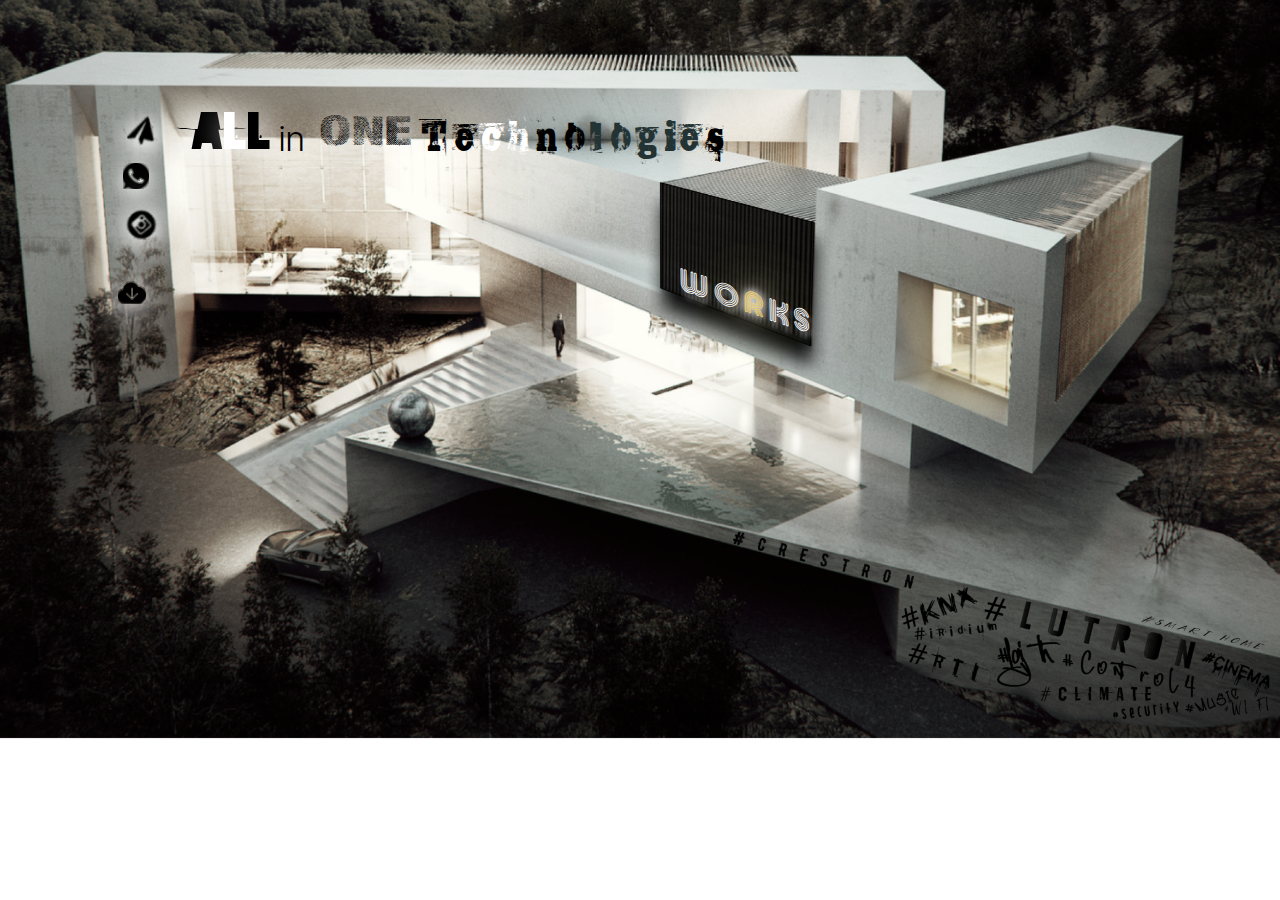
==== commit c9c28d92: "1" ====
--- a/index.html
+++ b/index.html
@@ -77,7 +77,7 @@
             </div>
 
             <div class="imgs">
-                <img class="img1" src="../ALL IN ONE Technologies/Main/img/1384-799.png">
+                <img class="img1" src="./Main/img/1384-799.png">
             </div>
 
             <div class="logo"><!--заголовок-->
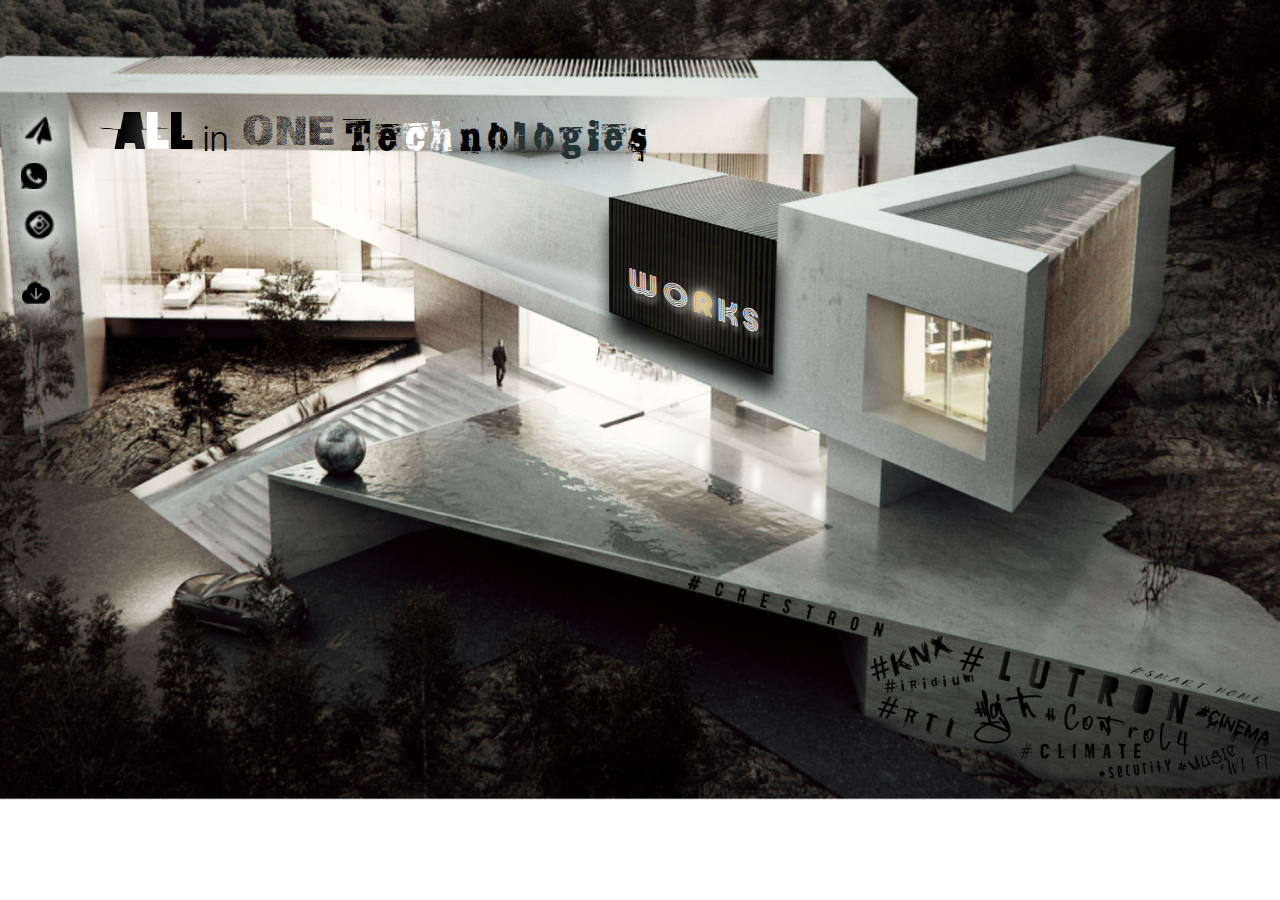
==== commit f769ef00: "1" ====
--- a/index.html
+++ b/index.html
@@ -71,13 +71,24 @@
             </div>
         </div>
 
-        <section class="section1" >
+        <section class="section1" id="section1">
             <div class="cloud_click">
                 <img onClick="Input()" class="cloud" id="cloud1" src="Main/cloud.svg" >
             </div>
 
+           
+
             <div class="imgs">
-                <img class="img1" src="./Main/img/1384-799.png">
+                <img class="img1" id="m1" src="./Main/img/1376-768.png">
+
+
+                <img class="img2" id="m2" src="./Main/img/1280-800.png">
+                <img class="img3" id="m3" src="./Main/img/1251-626.png">
+                <img class="img4" id="m4" src="./Main/img/1024-768.png">
+                <img class="img5" id="height" src="./Main/img/1280-1024.png">
+                <!-- <img class="img6" id="m6" src="./Main/img/1251-626.png"> -->
+                <!-- <img class="img7" id="m7" src="./Main/img/1251-626.png"> -->
+
             </div>
 
             <div class="logo"><!--заголовок-->
--- a/Main/style.css
+++ b/Main/style.css
@@ -29,10 +29,7 @@
   text-decoration: none;
   outline: none;
 }
-/* #body1 {
-  background: url(../Main/img/1384-799.png) no-repeat center;
-  background-size: cover;
-}  */
+
 /*стили для БОДИ конец */
 
 
@@ -61,7 +58,7 @@
 .imgs {
   position: relative;
   width: 100%;
-  height: 100%;
+  height: auto;
 }
 
 
@@ -441,1044 +438,197 @@
 }
 /*Блок загрузки прелайдер конец*/
 
+/* 
+800x600	779x431	
+1024x768	    1003x599	
+1280x800	    1259x631	
+1280x1024	    1259x855	
+1400x1050	    1379x881	
+1440x900	    1419x731	
+1600x1200	    1579x1031	
+1680x1050	    1659x881 */
+
 
 /* Брек поинт */
 
-/* @media (min-width: 1003px) and (max-height: 599px){
-#body1 {
-  background: url(../Main/img/1003-599.png) no-repeat center;
-  background-size: cover;
+
+.img2 {
+  display: none;
+}
+.img3 {
+  display: none;
+}
+.img4 {
+  display: none;
+}
+.img2 {
+  display: none;
+}
+.img5 {
+  display: none;
+}
+.img6 {
+  display: none;
+}
+.img7 {
+  display: none;
+}
+
+
+@media (max-width: 1330px){ 
+.section1 {
+  zoom: 100%; 
+}
+.img1{
+  display: none;
+}
+.img2{
+  display: block;
+  width: 100%;
+  height: auto;
+}
+.logo {
+  left: 9%;
+}
+.social {
+  left: 0%;
+}
+.cloud_click {
+  left: 0%;
+}
+.block_works {
+  left: 48%;
+}
+#www {
+  top: 85%;
+}
+#wearw1 {
+}
 } 
 
-.container {
-  zoom: 70%;
-}
-
+@media (max-width: 1278px){ 
+.section1 {
+  zoom: 88%; 
+}
+.img1 {
+  display:none;
+}
+#m2 { 
+  display: none;
+}
+.img3{
+  display: block;
+  width: 100%;
+  height: auto;
+}
 .logo {
-  left: 12%;
-  zoom: 110%;
-}
-
-.cloud_click{
-  left: 4.6%;
-}
-
+  left: 17%;
+  top: 2%;
+}
 .social {
-  left: 5%;
-}
-
-
+  left: 10%;
+  top:3%;
+}
+.cloud_click {
+  left: 10%;
+  top: 22%;
+}
+.block_works {
+  left: 53%;
+  top: 18%;
+}
 #www {
-  zoom: 85%;
-}
-.weare {
-  top: 40%;
-  left: 16%;
-  zoom: 85%;
-}
-.cod {
-  left: 13%;
-  zoom: 85%;
-}
-
-.block_works {
-  left: 51%;
-}
-}
-@media (min-width: 1024px) and (max-height: 768px){
-#body1 {
-  background: url(../Main/img/1024-768.png) no-repeat center;
-  background-size: cover;
+  top: 85%;
+}
+#wearw1 {
+}
 } 
 
-.container {
-  zoom: 90%;
-}
-
+@media (max-width: 1170px){
+.section1 {
+  zoom: 88%; 
+}
+.img1 {
+  display:none;
+}
+#m2 { 
+  display: none;
+}
+#m3 { 
+  display: none;
+}
+#m4{
+  display: block;
+  width: 100%;
+  height: auto;
+}
 .logo {
   left: 2%;
-  zoom: 90%;
   top: 12%;
 }
-
-.cloud_click{
-  left: 56.4%;
-  top: 11%
-}
-
 .social {
-  left: 56.4%;
-  top: 27%
-}
-
-
+  left: 56%;
+  top: 35%;
+}
+.cloud_click {
+  left: 56.5%;
+  top: 11%;
+}
+.block_works {
+  left: 38%;
+  top: 24%;
+  zoom: 120%;
+}
 #www {
-  zoom: 90%;
   top: 85%;
 }
-.weare {
-  top: 40%;
-  left: 16%;
-  zoom: 90%;
-}
-.cod {
-  left: 13%;
-  zoom: 90%;
-}
-
-.block_works {
-  left: 38.5%;
-  top: 25%;
-}
-} */
-
-
-/* @media (min-width: 1280px) and (max-height: 1024px){
-#body1 {
-  background: url(../Main/img/1024-768.png) no-repeat center;
-  background-size: cover;
-} 
-
-.container {
-  zoom: 114%;
-}
-
+#wearw1 {
+  top: 45%;
+}
+}
+
+@media (min-height: 1024px) and (max-height: 1100px){
+.section1 {
+  zoom: 100%; 
+}
+#m1 {
+  display:none;
+}
+#m2 {
+  display:none;
+}
+#m3 { 
+  display: none;
+}
+#m4 { 
+  display: none;
+}
+#height{
+  display: block;
+  width: 100%;
+  height: auto;
+}
 .logo {
   left: 2%;
-  zoom: 90%;
   top: 12%;
 }
-
-.cloud_click{
-  left: 57%;
-  top: 11%
-}
-
 .social {
-  left: 56.4%;
-  top: 27%
-}
-
-
+  left: 49%;
+  top: 35%;
+}
+.cloud_click {
+  left: 49.5%;
+  top: 11%;
+}
+.block_works {
+  left: 28%;
+  top: 24%;
+  zoom: 140%;
+}
 #www {
-  zoom: 90%;
   top: 85%;
 }
-.weare {
+#wearw1 {
   top: 40%;
-  left: 16%;
-  zoom: 90%;
-}
-.cod {
-  left: 13%;
-  zoom: 90%;
-}
-
-.block_works {
-  left: 38.5%;
-  top: 25%;
-}
-} */
-
-
-
-/* 
-@media (min-width: 1251px) and (max-height: 626px){
-#body1 {
-  background: url(../Main/img/1251-626.png) no-repeat center;
-  background-size: cover;
-} 
-
-.container {
-  zoom: 80%;
-}
-
-.logo {
-  left: 17%;
-  zoom: 110%;
-  top: 2.2%;
-}
-
-.cloud_click{
-  left: 10%;
-  top: 22%;
-}
-
-.social {
-  left: 10%;
-  top: 2.5%;
-}
-
-
-#www {
-  zoom: 115%;
-  top: 75%;
-}
-.weare {
-  top: 60%;
-  left: 19.7%;
-  zoom: 85%;
-}
-.cod {
-  left: 18%;
-  zoom: 85%;
-}
-
-.block_works {
-  left: 53%;
-  top: 20%;
-}
-} */
-
-/* @media (min-width: 1259px) and (max-height: 855px){
-  #body1 {
-    background: url(../Main/img/) no-repeat center;
-    background-size: cover;
-  }   
-  .container {
-    zoom: 90%;
-  }
-  
-  .social {
-    right: 1%;
-    top: 59%;
-    zoom: 110%;
-  }
-  
-  .cod {
-    top: 15%;
-    left: 0.8%;
-    zoom: 123%;
-  }
-  
-  .works {
-    top: 29%;
-    left: 0.8%;
-    zoom: 123%;
-  }
-  #t {
-    letter-spacing: 80%;
-  }
-  
-  .exit1 {
-    left: 1%;
-    top: 92%;
-    zoom: 110%
-  }
-  
-  .block {
-    left: 23%;
-    top: 50%;
-    zoom: 90%;
-  }
-} */
-
-  /* @media (min-width: 1259px) and (max-height: 631px){
-  #body1 {
-    background: url(../3.WORKS/1259.png) no-repeat center;
-    background-size: cover;
-  }   
-  .container {
-    zoom: 80%;
-  }
-  
-  .social {
-    zoom: 105%;
-    right: 8.5%;
-    top: 54%;
-    zoom: 120%;
-  }
-  
-  .cod {
-    top: 13%;
-    left: 0.6%;
-    zoom: 120%;
-  }
-  
-  .works {
-    top: 27%;
-    left: 0.6%;
-    zoom: 120%;
-  }
-  #t {
-    letter-spacing: 80%;
-  }
-  
-  .exit1 {
-    left: 1%;
-    top: 95%;
-  }
-  
-  .block {
-    left: 20%;
-    top: 50%;
-    zoom: 90%;
-  }
-  } */
-
-  /* @media (min-width: 1263px) and (max-height: 577px){
-  #body1 {
-    background: url(../3.WORKS/1263-577.png) no-repeat center;
-    background-size: cover;
-  }   
-  .container {
-    zoom: 80%;
-  }
-  
-  .social {
-    zoom: 105%;
-    right: 8.5%;
-    top: 57%;
-    zoom: 120%;
-  }
-  
-  .cod {
-    top: 12%;
-    left: 0.7%;
-    zoom: 120%;
-  }
-  
-  .works {
-    top: 29%;
-    left: 0.7%;
-    zoom: 120%;
-  }
-  #t {
-    letter-spacing: 80%;
-  }
-  
-  .exit1 {
-    left: 1%;
-    top: 91%;
-  }
-  
-  .block {
-    left: 18.4%;
-    top: 50%;
-    zoom: 95%;
-  }
-  } */
-
-  /* @media (min-width: 1280px) and (max-height: 800px){
-  #body1 {
-    background: url(../3.WORKS/2732-1536.png) no-repeat center;
-    background-size: cover;
-  }   
-  .container {
-    zoom: 81.3%;
-  }
-  
-  .social {
-    right: 5%;
-    top: 50%;
-  }
-  
-  .cod {
-    top: 12.5%;
-    left: 0.6%;
-  }
-  
-  .works {
-    top: 25%;
-    left: 0.6%;
-  }
-  #t {
-    letter-spacing: 80%;
-  }
-  
-  .exit1 {
-    left: 1%;
-    top: 92%;
-  }
-  
-  .block {
-    left: 15%;
-    top: 40%;
-    zoom: 100%;
-  }
-  } */
-
-
-/* 
-  @media (min-width: 1366px) and (max-height: 768px){
-    #body1 {
-      background: url(../Main/img/1384-799.png) no-repeat center;
-      background-size: cover;
-    } 
-    
-    .container {
-      zoom: 80%;
-    }
-    
-    .logo {
-      left: 17%;
-      zoom: 110%;
-      top: 2.2%;
-    }
-    
-    .cloud_click{
-      left: 10%;
-      top: 22%;
-    }
-    
-    .social {
-      left: 10%;
-      top: 2.5%;
-    }
-    
-    
-    #www {
-      zoom: 115%;
-      top: 75%;
-    }
-    .weare {
-      top: 60%;
-      left: 19.7%;
-      zoom: 85%;
-    }
-    .cod {
-      left: 18%;
-      zoom: 85%;
-    }
-    
-    .block_works {
-      left: 53%;
-      top: 20%;
-    }
-  } */
-
-
-
-  /* @media (min-width: 1379px) and (max-height: 881px){
-  #body1 {
-    background: url(../3.WORKS/1366.png) no-repeat center;
-    background-size: cover;
-  }   
-  .container {
-    zoom: 108%;
-  }
-  
-  .social {
-    right: 4%;
-    top: 52%;
-    zoom: 90%;
-  }
-  
-  .cod {
-    top: 12.5%;
-    left: 0.6%;
-  }
-  
-  .works {
-    top: 25%;
-    left: 0.6%;
-  }
-  #t {
-    letter-spacing: 80%;
-  }
-  
-  .exit1 {
-    left: 1%;
-    top: 92%;
-  }
-  
-  .block {
-    left: 15%;
-    top: 40%;
-    zoom: 100%;
-  }
-  } */
-
-  /* @media (min-width: 1374px) and (max-height: 801px){
-  #body1 {
-    background: url(../3.WORKS/1366.png) no-repeat center;
-    background-size: cover;
-  }   
-  .container {
-    zoom: 86%;
-  }
-  
-  .social {
-    right: 7%;
-    top: 50%;
-  }
-  
-  .cod {
-    top: 12.5%;
-    left: 0.6%;
-  }
-  
-  .works {
-    top: 25%;
-    left: 0.6%;
-  }
-  #t {
-    letter-spacing: 80%;
-  }
-  
-  .exit1 {
-    left: 1%;
-    top: 92%;
-  }
-  
-  .block {
-    left: 16.7%;
-    top: 40%;
-    zoom: 110%;
-  }
-  }  */
-
-  /* @media (min-width: 1384px) and (max-height: 799px){
-  #body1 {
-  background: url(../3.WORKS/1366.png) no-repeat center;
-  background-size: cover;
-  }   
-  .container {
-  zoom: 86.5%;
-  }
-  
-  .social {
-  right: 8%;
-  top: 50%;
-  zoom: 110%;
-  }
-  
-  .cod {
-  top: 12.5%;
-  left: 0.6%;
-  }
-  
-  .works {
-  top: 26%;
-  left: 0.6%;
-  }
-  #t {
-  letter-spacing: 80%;
-  }
-  
-  .exit1 {
-  left: 1%;
-  top: 92%;
-  }
-  
-  .block {
-  left: 18%;
-  top: 40%;
-  zoom: 100%;
-  }
-  }  */
-
-  /* @media (min-width: 1400px) and (max-height: 1050px){
-  #body1 {
-    background: url(../3.WORKS/1400-1050.png) no-repeat center;
-    background-size: cover;
-  }   
-  .container {
-    zoom: 126%;
-  }
-  
-  .social {
-    right: 1%;
-    top: 54%;
-    zoom: 80%;
-  }
-  
-  .cod {
-    top: 13%;
-    left: 0.6%;
-  }
-  
-  .works {
-    top: 25%;
-    left: 0.6%;
-  }
-  #t {
-    letter-spacing: 80%;
-  }
-  
-  .exit1 {
-    left: 1%;
-    top: 89%;
-  }
-  
-  .block {
-    left: 17.4%;
-    top: 40%;
-    zoom: 100%;
-  }
-  }  */
-
-  /* @media (min-width: 1440px) and (max-height: 900px){
-  #body1 {
-  background: url(../3.WORKS/1400-1050.png) no-repeat center;
-  background-size: cover;
-  }   
-  .container {
-  zoom: 129%;
-  }
-  
-  .social {
-  right: 1%;
-  top: 55%;
-  }
-  
-  .cod {
-  top: 6%;
-  left: 0.8%;
-  }
-  
-  .works {
-  top: 25%;
-  left: 0.8%;
-  }
-  #t {
-  letter-spacing: 80%;
-  }
-  
-  .exit1 {
-  left: 1%;
-  top: 92%;
-  }
-  
-  .block {
-  left: 20%;
-  top: 43%;
-  zoom: 90%;
-  }
-  } */
-
-  /* @media (min-width: 1419px) and (max-height: 731px){
-  #body1 {
-    background: url(../3.WORKS/1366.png) no-repeat center;
-    background-size: cover;
-  }   
-  .container {
-    zoom: 88%;
-  }
-  
-  .social {
-    right: 9.5%;
-    top: 50%;
-  }
-  
-  .cod {
-    top: 9%;
-    left: 0.6%;
-  }
-  
-  .works {
-    top: 25%;
-    left: 0.6%;
-  }
-  #t {
-    letter-spacing: 80%;
-  }
-  
-  .exit1 {
-    left: 1%;
-    top: 92%;
-  }
-  
-  .block {
-    left: 16.5%;
-    top: 40%;
-    zoom: 110%;
-  }
-  }  */
-
-  /* @media (min-width: 1422px) and (max-height: 829px){
-  #body1 {
-    background: url(../3.WORKS/1366.png) no-repeat center;
-    background-size: cover;
-  }   
-  .container {
-    zoom: 89%;
-  }
-  
-  .social {
-    right: 8%;
-    top: 50%;
-    zoom: 110%;
-  }
-  
-  .cod {
-    top: 12.5%;
-    left: 0.6%;
-  }
-  
-  .works {
-    top: 25%;
-    left: 0.6%;
-  }
-  #t {
-    letter-spacing: 80%;
-  }
-  
-  .exit1 {
-    left: 1%;
-    top: 92%;
-  }
-  
-  .block {
-    left: 16.5%;
-    top: 40%;
-    zoom: 110%;
-  }
-  }  */
-
-  /* @media (min-width: 1519px) and (max-height: 706px){
-  #body1 {
-    background: url(../3.WORKS/1519-706.png) no-repeat center;
-    background-size: cover;
-  }   
-  .container {
-    zoom: 94%;
-  }
-  
-  .social {
-    right: 9%;
-    top: 57%;
-  }
-  
-  .cod {
-    top: 11%;
-    left: 0.6%;
-  }
-  
-  .works {
-    top: 28%;
-    left: 0.6%;
-  }
-  #t {
-    letter-spacing: 80%;
-  }
-  
-  .exit1 {
-    left: 1%;
-    top: 91%;
-  }
-  
-  .block {
-    left: 18%;
-    top: 45%;
-    zoom: 100%;
-  }
-  } */
-
-  /* @media (min-width: 1536px) and (max-height: 864px){
-  #body1 {
-    background: url(../3.WORKS/2732-1536.png) no-repeat center;
-    background-size: cover;
-  }   
-  .container {
-    zoom: 117%;
-  }
-  
-  .social {
-    right: 9%;
-    top: 50%;
-  }
-  
-  .cod {
-    top: 12.5%;
-    left: 0.6%;
-  }
-  
-  .works {
-    top: 25%;
-    left: 0.6%;
-  }
-  #t {
-    letter-spacing: 80%;
-  }
-  
-  .exit1 {
-    left: 1%;
-    top: 92%;
-  }
-  
-  .block {
-    left: 15%;
-    top: 40%;
-    zoom: 100%;
-  }
-  } */
-
-  /* @media (min-width: 1579px) and (max-height: 1031px){
-  #body1 {
-    background: url(../3.WORKS/2732-1536.png) no-repeat center;
-    background-size: cover;
-  }   
-  .container {
-    zoom: 124%;
-  }
-  
-  .social {
-    right: 3.5%;
-    top: 51%;
-  }
-  
-  .cod {
-    top: 12.5%;
-    left: 0.6%;
-  }
-  
-  .works {
-    top: 25%;
-    left: 0.6%;
-  }
-  #t {
-    letter-spacing: 80%;
-  }
-  
-  .exit1 {
-    left: 1%;
-    top: 92%;
-  }
-  
-  .block {
-    left: 15%;
-    top: 40%;
-    zoom: 100%;
-  }
-  } */
-
-  /* @media (min-width: 1600px) and (max-height: 1200px){
-  #body1 {
-    background: url(../3.WORKS/2732-1536.png) no-repeat center;
-    background-size: cover;
-  }   
-  .container {
-    zoom: 130%;
-  }
-  
-  .social {
-    zoom: 105%;
-    right: 6%;
-    top: 53%;
-  }
-  
-  .cod {
-    top: 12.5%;
-    left: 0.6%;
-  }
-  
-  .works {
-    top: 25%;
-    left: 0.6%;
-  }
-  #t {
-    letter-spacing: 80%;
-  }
-  
-  .exit1 {
-    left: 1%;
-    top: 92%;
-  }
-  
-  .block {
-    left: 15%;
-    top: 40%;
-    zoom: 100%;
-  }
-  } */
-
-  /* @media (min-width: 1600px) and (max-height: 900px){
-  #body1 {
-    background: url(../3.WORKS/2732-1536.png) no-repeat center;
-    background-size: cover;
-  }   
-  .container {
-    zoom: 122%;
-  }
-  
-  .social {
-    zoom: 105%;
-    right: 9%;
-    top: 50%;
-  }
-  
-  .cod {
-    top: 12.5%;
-    left: 0.6%;
-  }
-  
-  .works {
-    top: 25%;
-    left: 0.6%;
-  }
-  #t {
-    letter-spacing: 80%;
-  }
-  
-  .exit1 {
-    left: 1%;
-    top: 92%;
-  }
-  
-  .block {
-    left: 15%;
-    top: 40%;
-    zoom: 100%;
-    }
-  } */
-
-  /* @media (min-width: 1659px) and (max-height: 881px){
-  #body1 {
-    background: url(../3.WORKS/1519-706.png) no-repeat center;
-    background-size: cover;
-  }   
-  .container {
-    zoom: 130%;
-  }
-  
-  .social {
-    zoom: 105%;
-    right: 3.5%;
-    top: 57%;
-  }
-  
-  .cod {
-    top: 11%;
-    left: 0.6%;
-  }
-  
-  .works {
-    top: 26%;
-    left: 0.6%;
-  }
-  #t {
-    letter-spacing: 80%;
-  }
-  
-  .exit1 {
-    left: 1%;
-    top: 92%;
-  }
-  
-  .block {
-    left: 15.3%;
-    top: 40%;
-    zoom: 100%;
-  }
-  } */
-
-  /* @media (min-width: 1680px) and (max-height: 1050px){
-  #body1 {
-    background: url(../3.WORKS/1519-706.png) no-repeat center;
-    background-size: cover;
-  }   
-  .container {
-    zoom: 136.5%;
-  }
-  
-  .social {
-    zoom: 104%;
-    right: 6%;
-    top: 60%;
-  }
-  
-  .cod {
-    top: 11%;
-    left: 0.6%;
-  }
-  
-  .works {
-    top: 26%;
-    left: 0.6%;
-  }
-  #t {
-    letter-spacing: 80%;
-  }
-  
-  .exit1 {
-    left: 1%;
-    top: 92%;
-  }
-  
-  .block {
-    left: 15.3%;
-    top: 40%;
-    zoom: 100%;
-  }
-  } */
-
-  /* @media (min-width: 1920px) and (max-height: 1080px){
-  #body1 {
-    background: url(../3.WORKS/2732-1536.png) no-repeat center;
-    background-size: cover;
-  }   
-  .container {
-    zoom: 146%;
-  }
-  
-  .social {
-    zoom: 110%;
-    right: 9%;
-    top: 50%;
-  }
-  
-  .cod {
-    top: 12.5%;
-    left: 0.6%;
-  }
-  
-  .works {
-    top: 25%;
-    left: 0.6%;
-  }
-  #t {
-    letter-spacing: 80%;
-  }
-  
-  .exit1 {
-    left: 1%;
-    top: 92%;
-  }
-  
-  .block {
-    left: 15%;
-    top: 40%;
-    zoom: 100%;
-  }
-  } */
-
-  /* @media (min-width: 2560px) and (max-height: 1440px){
-  #body1 {
-    background: url(../3.WORKS/2732-1536.png) no-repeat center;
-    background-size: cover;
-  }   
-  .container {
-    zoom: 195%;
-  }
-  
-  .social {
-    zoom: 110%;
-    right: 8%;
-    top: 50%;
-  }
-  
-  .cod {
-    top: 12.5%;
-    left: 0.6%;
-  }
-  
-  .works {
-    top: 25%;
-    left: 0.6%;
-  }
-  #t {
-    letter-spacing: 80%;
-  }
-  
-  .exit1 {
-    left: 1%;
-    top: 92%;
-  }
-  
-  .block {
-    left: 15%;
-    top: 40%;
-    zoom: 100%;
-  }
-  } */+}
+}
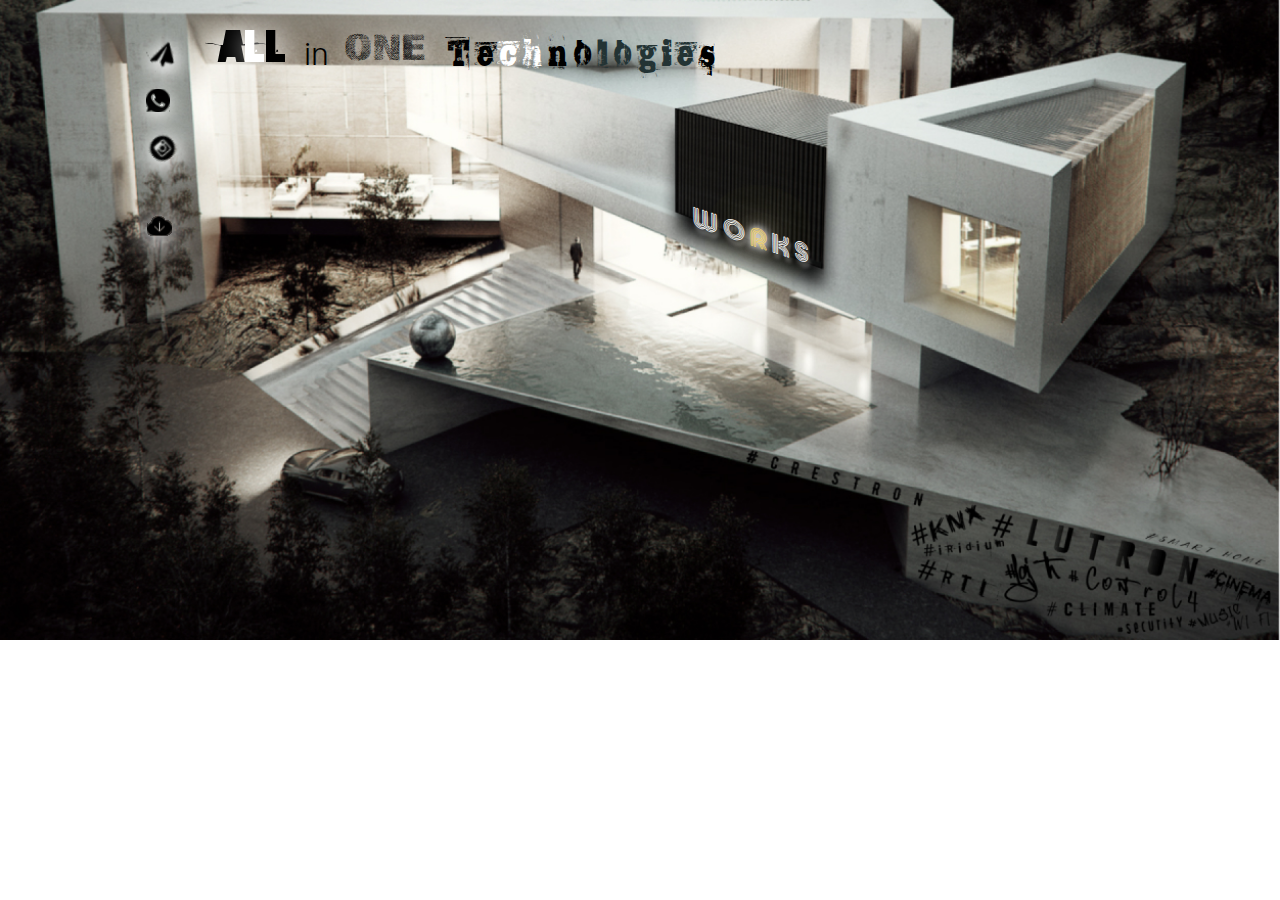
==== commit 505bdb0b: "1" ====
--- a/index.html
+++ b/index.html
@@ -76,19 +76,15 @@
                 <img onClick="Input()" class="cloud" id="cloud1" src="Main/cloud.svg" >
             </div>
 
-           
-
             <div class="imgs">
                 <img class="img1" id="m1" src="./Main/img/1376-768.png">
-
 
                 <img class="img2" id="m2" src="./Main/img/1280-800.png">
                 <img class="img3" id="m3" src="./Main/img/1251-626.png">
                 <img class="img4" id="m4" src="./Main/img/1024-768.png">
                 <img class="img5" id="height" src="./Main/img/1280-1024.png">
-                <!-- <img class="img6" id="m6" src="./Main/img/1251-626.png"> -->
-                <!-- <img class="img7" id="m7" src="./Main/img/1251-626.png"> -->
-
+                <img class="img4" id="m6" src="./Main/img/1440-900.png">
+                <img class="img4" id="m7" src="./Main/img/1180-752.png">
             </div>
 
             <div class="logo"><!--заголовок-->
--- a/Main/style.css
+++ b/Main/style.css
@@ -438,20 +438,8 @@
 }
 /*Блок загрузки прелайдер конец*/
 
-/* 
-800x600	779x431	
-1024x768	    1003x599	
-1280x800	    1259x631	
-1280x1024	    1259x855	
-1400x1050	    1379x881	
-1440x900	    1419x731	
-1600x1200	    1579x1031	
-1680x1050	    1659x881 */
-
 
 /* Брек поинт */
-
-
 .img2 {
   display: none;
 }
@@ -473,6 +461,408 @@
 .img7 {
   display: none;
 }
+
+
+
+
+@media (min-width: 1440px) and (max-width: 1470px){ 
+.section1 {
+  zoom: 100%; 
+}
+
+.img1 {
+  display:none;
+}
+#m2 { 
+  display: none;
+}
+#m3 { 
+  display: none;
+}
+#m4 { 
+  display: none;
+}
+#height { 
+  display: none;
+}
+#m6{
+  display: block;
+  width: 100%;
+  height: auto;
+}
+.logo {
+  zoom: 110%;
+  top: 10%;
+  left: 7%;
+}
+.social {
+  left: 0.1%;
+}
+.cloud_click {
+  left: 0%;
+}
+.block_works {
+  zoom: 115%;
+  left: 47.5%;
+}
+#www {
+  
+}
+#wearw1 {
+  top: 45%;
+}
+} 
+
+@media (min-width: 1470px) and (max-width: 1610px){ 
+.section1 {
+  zoom: 100%; 
+}
+
+.logo {
+  zoom: 110%;
+}
+.social {
+  
+}
+.cloud_click {
+  
+}
+.block_works {
+  zoom: 105%;
+}
+#www {
+  
+}
+#wearw1 {
+  top: 45%;
+}
+} 
+
+@media (min-width: 1610px) and (max-width: 1700px){ 
+.section1 {
+  zoom: 110%; 
+}
+
+.logo {
+  zoom: 110%;
+}
+.social {
+  
+}
+.cloud_click {
+  
+}
+.block_works {
+  zoom: 105%;
+}
+#www {
+  
+}
+#wearw1 {
+  top: 45%;
+}
+} 
+
+@media (min-width: 1700px) and (max-width: 1820px){ 
+.section1 {
+  zoom: 120%; 
+}
+
+.logo {
+  zoom: 110%;
+}
+.social {
+  
+}
+.cloud_click {
+  
+}
+.block_works {
+  zoom: 105%;
+}
+#www {
+  
+}
+#wearw1 {
+  top: 45%;
+}
+} 
+
+@media (min-width: 1820px) and (max-width: 1960px){ 
+.section1 {
+  zoom: 130%; 
+}
+
+.logo {
+  zoom: 110%;
+}
+.social {
+  
+}
+.cloud_click {
+  
+}
+.block_works {
+  zoom: 105%;
+}
+#www {
+  
+}
+#wearw1 {
+  top: 45%;
+}
+} 
+
+@media (min-width: 1960px) and (max-width: 2100px){ 
+.section1 {
+  zoom: 145%; 
+}
+
+.logo {
+  zoom: 110%;
+}
+.social {
+  
+}
+.cloud_click {
+  
+}
+.block_works {
+  zoom: 105%;
+}
+#www {
+  
+}
+#wearw1 {
+  top: 45%;
+}
+} 
+
+@media (min-width: 2100px) and (max-width: 2300px){ 
+.section1 {
+  zoom: 145%; 
+}
+
+.logo {
+  zoom: 110%;
+}
+.social {
+  
+}
+.cloud_click {
+  
+}
+.block_works {
+  zoom: 105%;
+}
+#www {
+  
+}
+#wearw1 {
+  top: 45%;
+}
+} 
+
+@media (min-width: 2300px) and (max-width: 2455px){ 
+.section1 {
+  zoom: 160%; 
+}
+
+.logo {
+  zoom: 110%;
+}
+.social {
+  
+}
+.cloud_click {
+  
+}
+.block_works {
+  zoom: 105%;
+}
+#www {
+  
+}
+#wearw1 {
+  top: 45%;
+}
+} 
+
+@media (min-width: 2455px) and (max-width: 2560px){ 
+.section1 {
+  zoom: 180%; 
+}
+
+.logo {
+  zoom: 110%;
+}
+.social {
+  
+}
+.cloud_click {
+  
+}
+.block_works {
+  zoom: 100%;
+}
+#www {
+  
+}
+#wearw1 {
+  top: 45%;
+}
+} 
+
+@media (min-width: 2560px) and (max-width: 2700px){ 
+.section1 {
+  zoom: 185%; 
+}
+
+.logo {
+  zoom: 110%;
+}
+.social {
+  
+}
+.cloud_click {
+  
+}
+.block_works {
+  zoom: 100%;
+}
+#www {
+  
+}
+#wearw1 {
+  top: 45%;
+}
+} 
+
+@media (min-width: 2700px) and (max-width: 2900px){ 
+.section1 {
+  zoom: 195%; 
+}
+
+.logo {
+  zoom: 110%;
+}
+.social {
+  
+}
+.cloud_click {
+  
+}
+.block_works {
+  zoom: 100%;
+}
+#www {
+  
+}
+#wearw1 {
+  top: 45%;
+}
+} 
+
+@media (min-width: 2900px) and (max-width: 3100px){ 
+.section1 {
+  zoom: 195%; 
+}
+
+.logo {
+  zoom: 110%;
+}
+.social {
+  
+}
+.cloud_click {
+  
+}
+.block_works {
+  zoom: 100%;
+}
+#www {
+  
+}
+#wearw1 {
+  top: 45%;
+}
+} 
+
+@media (min-width: 3100px) and (max-width: 3250px){ 
+.section1 {
+  zoom: 205%; 
+}
+
+.logo {
+  zoom: 110%;
+}
+.social {
+  
+}
+.cloud_click {
+  
+}
+.block_works {
+  zoom: 100%;
+}
+#www {
+  
+}
+#wearw1 {
+  top: 45%;
+}
+} 
+
+@media (min-width: 3250px) and (max-width: 3350px){ 
+.section1 {
+  zoom: 220%; 
+}
+
+.logo {
+  zoom: 110%;
+}
+.social {
+  
+}
+.cloud_click {
+  
+}
+.block_works {
+  zoom: 100%;
+}
+#www {
+  
+}
+#wearw1 {
+  top: 45%;
+}
+} 
+
+@media (min-width: 3350px) and (max-width: 4000px){ 
+.section1 {
+  zoom: 235%; 
+}
+
+.logo {
+  zoom: 110%;
+}
+.social {
+  
+}
+.cloud_click {
+  
+}
+.block_works {
+  zoom: 100%;
+}
+#www {
+  
+}
+#wearw1 {
+  top: 45%;
+}
+} 
+
 
 
 @media (max-width: 1330px){ 
@@ -506,7 +896,7 @@
 }
 } 
 
-@media (max-width: 1278px){ 
+@media (max-width: 1299px){ 
 .section1 {
   zoom: 88%; 
 }
@@ -544,7 +934,7 @@
 }
 } 
 
-@media (max-width: 1170px){
+@media (max-width: 1275px){ 
 .section1 {
   zoom: 88%; 
 }
@@ -554,7 +944,106 @@
 #m2 { 
   display: none;
 }
+.img3{
+  display: block;
+  width: 100%;
+  height: auto;
+}
+.logo {
+  left: 17%;
+  top: 2%;
+}
+.social {
+  left: 10%;
+  top:3%;
+}
+.cloud_click {
+  left: 10%;
+  top: 22%;
+}
+.block_works {
+  left: 53%;
+  top: 18%;
+}
+#www {
+  top: 85%;
+}
+#wearw1 {
+}
+} 
+
+@media (max-width: 1190px){
+.section1 {
+  zoom: 88%; 
+}
+#m1 {
+  display:none;
+}
+#m2 { 
+  display: none;
+}
 #m3 { 
+  display: none;
+}
+#m4 { 
+  display: none;
+}
+#height { 
+  display: none;
+}
+#m6 { 
+  display: none;
+}
+#m7{
+  display: block;
+  width: 100%;
+  height: auto;
+}
+.logo {
+  left: 7%;
+  top: 12%;
+}
+.social {
+  left: 62%;
+  top: 34%;
+}
+.cloud_click {
+  left: 62.5%;
+  top: 11%;
+}
+.block_works {
+  left: 46.2%;
+  top: 24%;
+  zoom: 120%;
+}
+#www {
+  top: 85%;
+}
+#wearw1 {
+  top: 45%;
+}
+}
+
+@media (max-width: 1160px){
+.section1 {
+  zoom: 88%; 
+}
+.img1 {
+  display:none;
+}
+#m2 { 
+  display: none;
+}
+#m3 { 
+  display: none;
+}
+#mheight { 
+  display: none;
+}
+#m6 { 
+  display: none;
+}
+#m7 { 
   display: none;
 }
 #m4{
@@ -587,48 +1076,60 @@
 }
 }
 
-@media (min-height: 1024px) and (max-height: 1100px){
+@media (width: 1280px) and (height: 1024px){
+
 .section1 {
   zoom: 100%; 
 }
+
 #m1 {
   display:none;
 }
+
 #m2 {
   display:none;
 }
+
 #m3 { 
   display: none;
 }
+
 #m4 { 
   display: none;
 }
+
 #height{
   display: block;
   width: 100%;
   height: auto;
 }
+
 .logo {
   left: 2%;
   top: 12%;
 }
+
 .social {
   left: 49%;
   top: 35%;
 }
+
 .cloud_click {
   left: 49.5%;
   top: 11%;
 }
+
 .block_works {
   left: 28%;
   top: 24%;
   zoom: 140%;
 }
+
 #www {
   top: 85%;
 }
+
 #wearw1 {
   top: 40%;
 }
-}
+}